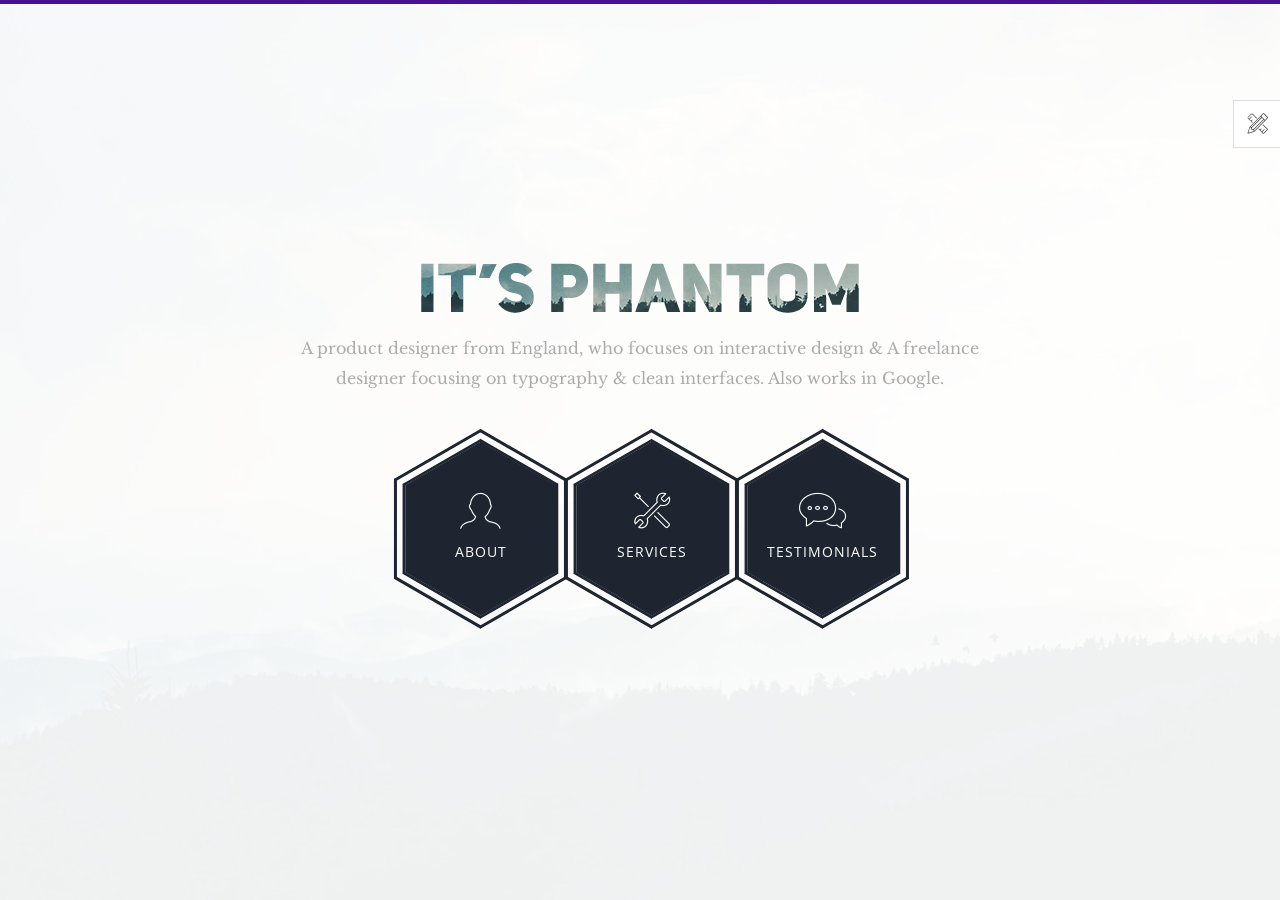
==== index.html @ ce05a282 "Moved folders around to get index.html out" ====
<!--
 // WEBSITE: https://themefisher.com
 // TWITTER: https://twitter.com/themefisher
 // FACEBOOK: https://www.facebook.com/themefisher
 // GITHUB: https://github.com/themefisher/
-->

<!-- 
THEME: Phantom - Bootstrap Portfolio Template
VERSION: 1.0.0
AUTHOR: Themefisher

HOMEPAGE: https://themefisher.com/products/phantom-best-bootstrap-portfolio-template/
DEMO: https://demo.themefisher.com/phantom/
GITHUB: https://github.com/themefisher/Phantom-Bootstrap-Portfolio-Template

WEBSITE: https://themefisher.com
TWITTER: https://twitter.com/themefisher
FACEBOOK: https://www.facebook.com/themefisher
-->

<!DOCTYPE html>
<html lang="zxx">
<head>

  <!-- ** Basic Page Needs ** -->
  <meta charset="utf-8">
  <title>Christina Dennis</title>

  <!-- ** Mobile Specific Metas ** -->
  <meta http-equiv="X-UA-Compatible" content="IE=edge">
  <meta name="description" content="Portfolio HTML Template">
  <meta name="viewport" content="width=device-width, initial-scale=1.0, maximum-scale=5.0">
  <meta name="author" content="Themefisher">
  <meta name="generator" content="Themefisher Html5 Portfolio Template v1.0">
  
  <!-- theme meta -->
  <meta name="theme-name" content="phantom" />

  <!-- Essential Stylesheets -->
  <link rel="stylesheet" href="https://fonts.googleapis.com/css?family=Libre+Baskerville:400,400i|Open+Sans:400,600,700,800">
  <link rel="stylesheet" href="plugins/bootstrap/bootstrap.min.css">
  <link rel="stylesheet" href="plugins/animate.css">
  <link rel="stylesheet" href="plugins/slick/slick.css">
  <link rel="stylesheet" href="plugins/slick/slick-theme.css">
  <link rel="stylesheet" href="plugins/themefisher-fonts/css/themefisher-fonts.min.css">  

  <!-- Main Stylesheet -->
  <link rel="stylesheet" href="css/style.css">
  
  <!-- Theme Stylesheet -->
  <link rel="stylesheet" href="#" id="color-changer">
  
  <!--Website Bar Icon-->
  <!-- <link rel="icon" href="images/favicon.png" type="image/x-icon"> -->

</head>
<body><!-- set class="dark" on body tag for DARK-THEME -->

  <!--this is the swipey thing-->
  <!-- <div class="preloader">
    <div class="loading-mask"></div>
    <div class="loading-mask"></div>
    <div class="loading-mask"></div>
    <div class="loading-mask"></div>
    <div class="loading-mask"></div>
  </div> -->

  <div class="preview-wrapper">
    <div class="switcher-head">
      <span>Style Switcher</span>
      <div class="switcher-trigger tf-tools"></div>
    </div>

    <div class="switcher-body">
      <h4>Choose Color:</h4>
      <ul class="color-options list-none">
        <li class="c0" data-color="red" title="Default">Default</li>
        <li class="c1" data-color="blue" title="Red">Red</li>
        <li class="c2" data-color="green" title="Green">Green</li>
        <li class="c3" data-color="yellow" title="Blue">Blue</li>
      </ul>
    </div>
  </div>

<main class="site-wrapper">
  <div class="pt-table">
    <div class="pt-tablecell page-home relative" style="background-image: url('images/banner.jpg');">
      <div class="overlay"></div>

      <div class="container">
        <div class="row">
          <div class="col-xs-12 col-md-offset-1 col-md-10 col-lg-offset-2 col-lg-8">
            <div class="page-title home text-center">
              <img src="images/phantom.png" alt="">
              <p>A product designer from England, who focuses on interactive design &amp; A freelance designer focusing on typography &amp; clean interfaces. Also works in Google.</p>
            </div>

            <div class="hexagon-menu clear">
              <div class="hexagon-item">
                <div class="hex-item">
                  <div></div>
                  <div></div>
                  <div></div>
                </div>
                <div class="hex-item">
                  <div></div>
                  <div></div>
                  <div></div>
                </div>
                <a href="about.html" class="hex-content">
                  <span class="hex-content-inner">
                    <span class="icon">
                      <i class="tf-profile-male"></i>
                    </span>
                    <span class="title">About</span>
                  </span>
                  <svg viewbox="0 0 173.20508075688772 200" height="200" width="174" version="1.1"
                    xmlns="http://www.w3.org/2000/svg">
                    <path d="M86.60254037844386 0L173.20508075688772 50L173.20508075688772 150L86.60254037844386 200L0 150L0 50Z" fill="#1e2530"></path>
                  </svg>
                </a>
              </div>
              <div class="hexagon-item">
                <div class="hex-item">
                  <div></div>
                  <div></div>
                  <div></div>
                </div>
                <div class="hex-item">
                  <div></div>
                  <div></div>
                  <div></div>
                </div>
                <a href="services.html" class="hex-content">
                  <span class="hex-content-inner">
                    <span class="icon">
                      <i class="tf-tools-2"></i>
                    </span>
                    <span class="title">Services</span>
                  </span>
                  <svg viewbox="0 0 173.20508075688772 200" height="200" width="174" version="1.1"
                    xmlns="http://www.w3.org/2000/svg">
                    <path d="M86.60254037844386 0L173.20508075688772 50L173.20508075688772 150L86.60254037844386 200L0 150L0 50Z" fill="#1e2530"></path>
                  </svg>
                </a>
              </div>
              <div class="hexagon-item">
                <div class="hex-item">
                  <div></div>
                  <div></div>
                  <div></div>
                </div>
                <div class="hex-item">
                  <div></div>
                  <div></div>
                  <div></div>
                </div>
                <a href="testimonials.html" class="hex-content">
                  <span class="hex-content-inner">
                    <span class="icon">
                      <i class="tf-chat"></i>
                    </span>
                    <span class="title">Testimonials</span>
                  </span>
                  <svg viewbox="0 0 173.20508075688772 200" height="200" width="174" version="1.1"
                    xmlns="http://www.w3.org/2000/svg">
                    <path d="M86.60254037844386 0L173.20508075688772 50L173.20508075688772 150L86.60254037844386 200L0 150L0 50Z" fill="#1e2530"></path>
                  </svg>
                </a>
              </div>
            </div> <!-- /.hexagon-menu -->

          </div> <!-- /.col-xs-12 -->

        </div> <!-- /.row -->
      </div> <!-- /.container -->

    </div> <!-- /.pt-tablecell -->
  </div> <!-- /.pt-table -->
</main> <!-- /.site-wrapper -->


<!-- 
Essential Scripts
=====================================-->
<script src="plugins/jquery-2.2.4.min.js"></script>
<script src="plugins/bootstrap/bootstrap.min.js"></script>
<script src="plugins/jquery.nicescroll.min.js"></script>
<script src="plugins/isotope/isotope.pkgd.min.js"></script>
<script src="plugins/slick/slick.min.js"></script>

<script src="js/script.js"></script>

</body>
</html>
---- plugins/themefisher-fonts/css/themefisher-fonts.min.css ----
@font-face {
  font-family: 'themefisher-font';
  src:  url('../fonts/themefisher-font.eot?ug5hnh');
  src:  url('../fonts/themefisher-font.eot?ug5hnh#iefix') format('embedded-opentype'),
    url('../fonts/themefisher-font.ttf?ug5hnh') format('truetype'),
    url('../fonts/themefisher-font.woff?ug5hnh') format('woff'),
    url('../fonts/themefisher-font.svg?ug5hnh#themefisher-font') format('svg');
  font-weight: normal;
  font-style: normal;
}

[class^="tf-"], [class*=" tf-"] {
  /* use !important to prevent issues with browser extensions that change fonts */
  font-family: 'themefisher-font' !important;
  speak: none;
  font-style: normal;
  font-weight: normal;
  font-variant: normal;
  text-transform: none;
  line-height: 1;

  /* Better Font Rendering =========== */
  -webkit-font-smoothing: antialiased;
  -moz-osx-font-smoothing: grayscale;
}

.tf-ion-alert-circled:before {
  content: "\f100";
}
.tf-ion-alert:before {
  content: "\f101";
}
.tf-ion-android-add-circle:before {
  content: "\f359";
}
.tf-ion-android-add:before {
  content: "\f2c7";
}
.tf-ion-android-alarm-clock:before {
  content: "\f35a";
}
.tf-ion-android-alert:before {
  content: "\f35b";
}
.tf-ion-android-apps:before {
  content: "\f35c";
}
.tf-ion-android-archive:before {
  content: "\f2c9";
}
.tf-ion-android-arrow-back:before {
  content: "\f2ca";
}
.tf-ion-android-arrow-down:before {
  content: "\f35d";
}
.tf-ion-android-arrow-dropdown-circle:before {
  content: "\f35e";
}
.tf-ion-android-arrow-dropdown:before {
  content: "\f35f";
}
.tf-ion-android-arrow-dropleft-circle:before {
  content: "\f360";
}
.tf-ion-android-arrow-dropleft:before {
  content: "\f361";
}
.tf-ion-android-arrow-dropright-circle:before {
  content: "\f362";
}
.tf-ion-android-arrow-dropright:before {
  content: "\f363";
}
.tf-ion-android-arrow-dropup-circle:before {
  content: "\f364";
}
.tf-ion-android-arrow-dropup:before {
  content: "\f365";
}
.tf-ion-android-arrow-forward:before {
  content: "\f30f";
}
.tf-ion-android-arrow-up:before {
  content: "\f366";
}
.tf-ion-android-attach:before {
  content: "\f367";
}
.tf-ion-android-bar:before {
  content: "\f368";
}
.tf-ion-android-bicycle:before {
  content: "\f369";
}
.tf-ion-android-boat:before {
  content: "\f36a";
}
.tf-ion-android-bookmark:before {
  content: "\f36b";
}
.tf-ion-android-bulb:before {
  content: "\f36c";
}
.tf-ion-android-bus:before {
  content: "\f36d";
}
.tf-ion-android-calendar:before {
  content: "\f2d1";
}
.tf-ion-android-call:before {
  content: "\f2d2";
}
.tf-ion-android-camera:before {
  content: "\f2d3";
}
.tf-ion-android-cancel:before {
  content: "\f36e";
}
.tf-ion-android-car:before {
  content: "\f36f";
}
.tf-ion-android-cart:before {
  content: "\f370";
}
.tf-ion-android-chat:before {
  content: "\f2d4";
}
.tf-ion-android-checkbox-blank:before {
  content: "\f371";
}
.tf-ion-android-checkbox-outline-blank:before {
  content: "\f372";
}
.tf-ion-android-checkbox-outline:before {
  content: "\f373";
}
.tf-ion-android-checkbox:before {
  content: "\f374";
}
.tf-ion-android-checkmark-circle:before {
  content: "\f375";
}
.tf-ion-android-clipboard:before {
  content: "\f376";
}
.tf-ion-android-close:before {
  content: "\f2d7";
}
.tf-ion-android-cloud-circle:before {
  content: "\f377";
}
.tf-ion-android-cloud-done:before {
  content: "\f378";
}
.tf-ion-android-cloud-outline:before {
  content: "\f379";
}
.tf-ion-android-cloud:before {
  content: "\f37a";
}
.tf-ion-android-color-palette:before {
  content: "\f37b";
}
.tf-ion-android-compass:before {
  content: "\f37c";
}
.tf-ion-android-contact:before {
  content: "\f2d8";
}
.tf-ion-android-contacts:before {
  content: "\f2d9";
}
.tf-ion-android-contract:before {
  content: "\f37d";
}
.tf-ion-android-create:before {
  content: "\f37e";
}
.tf-ion-android-delete:before {
  content: "\f37f";
}
.tf-ion-android-desktop:before {
  content: "\f380";
}
.tf-ion-android-document:before {
  content: "\f381";
}
.tf-ion-android-done-all:before {
  content: "\f382";
}
.tf-ion-android-done:before {
  content: "\f383";
}
.tf-ion-android-download:before {
  content: "\f2dd";
}
.tf-ion-android-drafts:before {
  content: "\f384";
}
.tf-ion-android-exit:before {
  content: "\f385";
}
.tf-ion-android-expand:before {
  content: "\f386";
}
.tf-ion-android-favorite-outline:before {
  content: "\f387";
}
.tf-ion-android-favorite:before {
  content: "\f388";
}
.tf-ion-android-film:before {
  content: "\f389";
}
.tf-ion-android-folder-open:before {
  content: "\f38a";
}
.tf-ion-android-folder:before {
  content: "\f2e0";
}
.tf-ion-android-funnel:before {
  content: "\f38b";
}
.tf-ion-android-globe:before {
  content: "\f38c";
}
.tf-ion-android-hand:before {
  content: "\f2e3";
}
.tf-ion-android-hangout:before {
  content: "\f38d";
}
.tf-ion-android-happy:before {
  content: "\f38e";
}
.tf-ion-android-home:before {
  content: "\f38f";
}
.tf-ion-android-image:before {
  content: "\f2e4";
}
.tf-ion-android-laptop:before {
  content: "\f390";
}
.tf-ion-android-list:before {
  content: "\f391";
}
.tf-ion-android-locate:before {
  content: "\f2e9";
}
.tf-ion-android-lock:before {
  content: "\f392";
}
.tf-ion-android-mail:before {
  content: "\f2eb";
}
.tf-ion-android-map:before {
  content: "\f393";
}
.tf-ion-android-menu:before {
  content: "\f394";
}
.tf-ion-android-microphone-off:before {
  content: "\f395";
}
.tf-ion-android-microphone:before {
  content: "\f2ec";
}
.tf-ion-android-more-horizontal:before {
  content: "\f396";
}
.tf-ion-android-more-vertical:before {
  content: "\f397";
}
.tf-ion-android-navigate:before {
  content: "\f398";
}
.tf-ion-android-notifications-none:before {
  content: "\f399";
}
.tf-ion-android-notifications-off:before {
  content: "\f39a";
}
.tf-ion-android-notifications:before {
  content: "\f39b";
}
.tf-ion-android-open:before {
  content: "\f39c";
}
.tf-ion-android-options:before {
  content: "\f39d";
}
.tf-ion-android-people:before {
  content: "\f39e";
}
.tf-ion-android-person-add:before {
  content: "\f39f";
}
.tf-ion-android-person:before {
  content: "\f3a0";
}
.tf-ion-android-phone-landscape:before {
  content: "\f3a1";
}
.tf-ion-android-phone-portrait:before {
  content: "\f3a2";
}
.tf-ion-android-pin:before {
  content: "\f3a3";
}
.tf-ion-android-plane:before {
  content: "\f3a4";
}
.tf-ion-android-playstore:before {
  content: "\f2f0";
}
.tf-ion-android-print:before {
  content: "\f3a5";
}
.tf-ion-android-radio-button-off:before {
  content: "\f3a6";
}
.tf-ion-android-radio-button-on:before {
  content: "\f3a7";
}
.tf-ion-android-refresh:before {
  content: "\f3a8";
}
.tf-ion-android-remove-circle:before {
  content: "\f3a9";
}
.tf-ion-android-remove:before {
  content: "\f2f4";
}
.tf-ion-android-restaurant:before {
  content: "\f3aa";
}
.tf-ion-android-sad:before {
  content: "\f3ab";
}
.tf-ion-android-search:before {
  content: "\f2f5";
}
.tf-ion-android-send:before {
  content: "\f2f6";
}
.tf-ion-android-settings:before {
  content: "\f2f7";
}
.tf-ion-android-share-alt:before {
  content: "\f3ac";
}
.tf-ion-android-share:before {
  content: "\f2f8";
}
.tf-ion-android-star-half:before {
  content: "\f3ad";
}
.tf-ion-android-star-outline:before {
  content: "\f3ae";
}
.tf-ion-android-star:before {
  content: "\f2fc";
}
.tf-ion-android-stopwatch:before {
  content: "\f2fd";
}
.tf-ion-android-subway:before {
  content: "\f3af";
}
.tf-ion-android-sunny:before {
  content: "\f3b0";
}
.tf-ion-android-sync:before {
  content: "\f3b1";
}
.tf-ion-android-textsms:before {
  content: "\f3b2";
}
.tf-ion-android-time:before {
  content: "\f3b3";
}
.tf-ion-android-train:before {
  content: "\f3b4";
}
.tf-ion-android-unlock:before {
  content: "\f3b5";
}
.tf-ion-android-upload:before {
  content: "\f3b6";
}
.tf-ion-android-volume-down:before {
  content: "\f3b7";
}
.tf-ion-android-volume-mute:before {
  content: "\f3b8";
}
.tf-ion-android-volume-off:before {
  content: "\f3b9";
}
.tf-ion-android-volume-up:before {
  content: "\f3ba";
}
.tf-ion-android-walk:before {
  content: "\f3bb";
}
.tf-ion-android-warning:before {
  content: "\f3bc";
}
.tf-ion-android-watch:before {
  content: "\f3bd";
}
.tf-ion-android-wifi:before {
  content: "\f305";
}
.tf-ion-aperture:before {
  content: "\f313";
}
.tf-ion-archive:before {
  content: "\f102";
}
.tf-ion-arrow-down-a:before {
  content: "\f103";
}
.tf-ion-arrow-down-b:before {
  content: "\f104";
}
.tf-ion-arrow-down-c:before {
  content: "\f105";
}
.tf-ion-arrow-expand:before {
  content: "\f25e";
}
.tf-ion-arrow-graph-down-left:before {
  content: "\f25f";
}
.tf-ion-arrow-graph-down-right:before {
  content: "\f260";
}
.tf-ion-arrow-graph-up-left:before {
  content: "\f261";
}
.tf-ion-arrow-graph-up-right:before {
  content: "\f262";
}
.tf-ion-arrow-left-a:before {
  content: "\f106";
}
.tf-ion-arrow-left-b:before {
  content: "\f107";
}
.tf-ion-arrow-left-c:before {
  content: "\f108";
}
.tf-ion-arrow-move:before {
  content: "\f263";
}
.tf-ion-arrow-resize:before {
  content: "\f264";
}
.tf-ion-arrow-return-left:before {
  content: "\f265";
}
.tf-ion-arrow-return-right:before {
  content: "\f266";
}
.tf-ion-arrow-right-a:before {
  content: "\f109";
}
.tf-ion-arrow-right-b:before {
  content: "\f10a";
}
.tf-ion-arrow-right-c:before {
  content: "\f10b";
}
.tf-ion-arrow-shrink:before {
  content: "\f267";
}
.tf-ion-arrow-swap:before {
  content: "\f268";
}
.tf-ion-arrow-up-a:before {
  content: "\f10c";
}
.tf-ion-arrow-up-b:before {
  content: "\f10d";
}
.tf-ion-arrow-up-c:before {
  content: "\f10e";
}
.tf-ion-asterisk:before {
  content: "\f314";
}
.tf-ion-at:before {
  content: "\f10f";
}
.tf-ion-backspace-outline:before {
  content: "\f3be";
}
.tf-ion-backspace:before {
  content: "\f3bf";
}
.tf-ion-bag:before {
  content: "\f110";
}
.tf-ion-battery-charging:before {
  content: "\f111";
}
.tf-ion-battery-empty:before {
  content: "\f112";
}
.tf-ion-battery-full:before {
  content: "\f113";
}
.tf-ion-battery-half:before {
  content: "\f114";
}
.tf-ion-battery-low:before {
  content: "\f115";
}
.tf-ion-beaker:before {
  content: "\f269";
}
.tf-ion-beer:before {
  content: "\f26a";
}
.tf-ion-bluetooth:before {
  content: "\f116";
}
.tf-ion-bonfire:before {
  content: "\f315";
}
.tf-ion-bookmark:before {
  content: "\f26b";
}
.tf-ion-bowtie:before {
  content: "\f3c0";
}
.tf-ion-briefcase:before {
  content: "\f26c";
}
.tf-ion-bug:before {
  content: "\f2be";
}
.tf-ion-calculator:before {
  content: "\f26d";
}
.tf-ion-calendar:before {
  content: "\f117";
}
.tf-ion-camera:before {
  content: "\f118";
}
.tf-ion-card:before {
  content: "\f119";
}
.tf-ion-cash:before {
  content: "\f316";
}
.tf-ion-chatbox-working:before {
  content: "\f11a";
}
.tf-ion-chatbox:before {
  content: "\f11b";
}
.tf-ion-chatboxes:before {
  content: "\f11c";
}
.tf-ion-chatbubble-working:before {
  content: "\f11d";
}
.tf-ion-chatbubble:before {
  content: "\f11e";
}
.tf-ion-chatbubbles:before {
  content: "\f11f";
}
.tf-ion-checkmark-circled:before {
  content: "\f120";
}
.tf-ion-checkmark-round:before {
  content: "\f121";
}
.tf-ion-checkmark:before {
  content: "\f122";
}
.tf-ion-chevron-down:before {
  content: "\f123";
}
.tf-ion-chevron-left:before {
  content: "\f124";
}
.tf-ion-chevron-right:before {
  content: "\f125";
}
.tf-ion-chevron-up:before {
  content: "\f126";
}
.tf-ion-clipboard:before {
  content: "\f127";
}
.tf-ion-clock:before {
  content: "\f26e";
}
.tf-ion-close-circled:before {
  content: "\f128";
}
.tf-ion-close-round:before {
  content: "\f129";
}
.tf-ion-close:before {
  content: "\f12a";
}
.tf-ion-closed-captioning:before {
  content: "\f317";
}
.tf-ion-cloud:before {
  content: "\f12b";
}
.tf-ion-code-download:before {
  content: "\f26f";
}
.tf-ion-code-working:before {
  content: "\f270";
}
.tf-ion-code:before {
  content: "\f271";
}
.tf-ion-coffee:before {
  content: "\f272";
}
.tf-ion-compass:before {
  content: "\f273";
}
.tf-ion-compose:before {
  content: "\f12c";
}
.tf-ion-connection-bars:before {
  content: "\f274";
}
.tf-ion-contrast:before {
  content: "\f275";
}
.tf-ion-crop:before {
  content: "\f3c1";
}
.tf-ion-cube:before {
  content: "\f318";
}
.tf-ion-disc:before {
  content: "\f12d";
}
.tf-ion-document-text:before {
  content: "\f12e";
}
.tf-ion-document:before {
  content: "\f12f";
}
.tf-ion-drag:before {
  content: "\f130";
}
.tf-ion-earth:before {
  content: "\f276";
}
.tf-ion-easel:before {
  content: "\f3c2";
}
.tf-ion-edit:before {
  content: "\f2bf";
}
.tf-ion-egg:before {
  content: "\f277";
}
.tf-ion-eject:before {
  content: "\f131";
}
.tf-ion-email-unread:before {
  content: "\f3c3";
}
.tf-ion-email:before {
  content: "\f132";
}
.tf-ion-erlenmeyer-flask-bubbles:before {
  content: "\f3c4";
}
.tf-ion-erlenmeyer-flask:before {
  content: "\f3c5";
}
.tf-ion-eye-disabled:before {
  content: "\f306";
}
.tf-ion-eye:before {
  content: "\f133";
}
.tf-ion-female:before {
  content: "\f278";
}
.tf-ion-filing:before {
  content: "\f134";
}
.tf-ion-film-marker:before {
  content: "\f135";
}
.tf-ion-fireball:before {
  content: "\f319";
}
.tf-ion-flag:before {
  content: "\f279";
}
.tf-ion-flame:before {
  content: "\f31a";
}
.tf-ion-flash-off:before {
  content: "\f136";
}
.tf-ion-flash:before {
  content: "\f137";
}
.tf-ion-folder:before {
  content: "\f139";
}
.tf-ion-fork-repo:before {
  content: "\f2c0";
}
.tf-ion-fork:before {
  content: "\f27a";
}
.tf-ion-forward:before {
  content: "\f13a";
}
.tf-ion-funnel:before {
  content: "\f31b";
}
.tf-ion-gear-a:before {
  content: "\f13d";
}
.tf-ion-gear-b:before {
  content: "\f13e";
}
.tf-ion-grid:before {
  content: "\f13f";
}
.tf-ion-hammer:before {
  content: "\f27b";
}
.tf-ion-happy-outline:before {
  content: "\f3c6";
}
.tf-ion-happy:before {
  content: "\f31c";
}
.tf-ion-headphone:before {
  content: "\f140";
}
.tf-ion-heart-broken:before {
  content: "\f31d";
}
.tf-ion-heart:before {
  content: "\f141";
}
.tf-ion-help-buoy:before {
  content: "\f27c";
}
.tf-ion-help-circled:before {
  content: "\f142";
}
.tf-ion-help:before {
  content: "\f143";
}
.tf-ion-home:before {
  content: "\f144";
}
.tf-ion-icecream:before {
  content: "\f27d";
}
.tf-ion-image:before {
  content: "\f147";
}
.tf-ion-images:before {
  content: "\f148";
}
.tf-ion-information-circled:before {
  content: "\f149";
}
.tf-ion-information:before {
  content: "\f14a";
}
.tf-ion-ionic:before {
  content: "\f14b";
}
.tf-ion-ios-alarm-outline:before {
  content: "\f3c7";
}
.tf-ion-ios-alarm:before {
  content: "\f3c8";
}
.tf-ion-ios-albums-outline:before {
  content: "\f3c9";
}
.tf-ion-ios-albums:before {
  content: "\f3ca";
}
.tf-ion-ios-americanfootball-outline:before {
  content: "\f3cb";
}
.tf-ion-ios-americanfootball:before {
  content: "\f3cc";
}
.tf-ion-ios-analytics-outline:before {
  content: "\f3cd";
}
.tf-ion-ios-analytics:before {
  content: "\f3ce";
}
.tf-ion-ios-arrow-back:before {
  content: "\f3cf";
}
.tf-ion-ios-arrow-down:before {
  content: "\f3d0";
}
.tf-ion-ios-arrow-forward:before {
  content: "\f3d1";
}
.tf-ion-ios-arrow-left:before {
  content: "\f3d2";
}
.tf-ion-ios-arrow-right:before {
  content: "\f3d3";
}
.tf-ion-ios-arrow-thin-down:before {
  content: "\f3d4";
}
.tf-ion-ios-arrow-thin-left:before {
  content: "\f3d5";
}
.tf-ion-ios-arrow-thin-right:before {
  content: "\f3d6";
}
.tf-ion-ios-arrow-thin-up:before {
  content: "\f3d7";
}
.tf-ion-ios-arrow-up:before {
  content: "\f3d8";
}
.tf-ion-ios-at-outline:before {
  content: "\f3d9";
}
.tf-ion-ios-at:before {
  content: "\f3da";
}
.tf-ion-ios-barcode-outline:before {
  content: "\f3db";
}
.tf-ion-ios-barcode:before {
  content: "\f3dc";
}
.tf-ion-ios-baseball-outline:before {
  content: "\f3dd";
}
.tf-ion-ios-baseball:before {
  content: "\f3de";
}
.tf-ion-ios-basketball-outline:before {
  content: "\f3df";
}
.tf-ion-ios-basketball:before {
  content: "\f3e0";
}
.tf-ion-ios-bell-outline:before {
  content: "\f3e1";
}
.tf-ion-ios-bell:before {
  content: "\f3e2";
}
.tf-ion-ios-body-outline:before {
  content: "\f3e3";
}
.tf-ion-ios-body:before {
  content: "\f3e4";
}
.tf-ion-ios-bolt-outline:before {
  content: "\f3e5";
}
.tf-ion-ios-bolt:before {
  content: "\f3e6";
}
.tf-ion-ios-book-outline:before {
  content: "\f3e7";
}
.tf-ion-ios-book:before {
  content: "\f3e8";
}
.tf-ion-ios-bookmarks-outline:before {
  content: "\f3e9";
}
.tf-ion-ios-bookmarks:before {
  content: "\f3ea";
}
.tf-ion-ios-box-outline:before {
  content: "\f3eb";
}
.tf-ion-ios-box:before {
  content: "\f3ec";
}
.tf-ion-ios-briefcase-outline:before {
  content: "\f3ed";
}
.tf-ion-ios-briefcase:before {
  content: "\f3ee";
}
.tf-ion-ios-browsers-outline:before {
  content: "\f3ef";
}
.tf-ion-ios-browsers:before {
  content: "\f3f0";
}
.tf-ion-ios-calculator-outline:before {
  content: "\f3f1";
}
.tf-ion-ios-calculator:before {
  content: "\f3f2";
}
.tf-ion-ios-calendar-outline:before {
  content: "\f3f3";
}
.tf-ion-ios-calendar:before {
  content: "\f3f4";
}
.tf-ion-ios-camera-outline:before {
  content: "\f3f5";
}
.tf-ion-ios-camera:before {
  content: "\f3f6";
}
.tf-ion-ios-cart-outline:before {
  content: "\f3f7";
}
.tf-ion-ios-cart:before {
  content: "\f3f8";
}
.tf-ion-ios-chatboxes-outline:before {
  content: "\f3f9";
}
.tf-ion-ios-chatboxes:before {
  content: "\f3fa";
}
.tf-ion-ios-chatbubble-outline:before {
  content: "\f3fb";
}
.tf-ion-ios-chatbubble:before {
  content: "\f3fc";
}
.tf-ion-ios-checkmark-empty:before {
  content: "\f3fd";
}
.tf-ion-ios-checkmark-outline:before {
  content: "\f3fe";
}
.tf-ion-ios-checkmark:before {
  content: "\f3ff";
}
.tf-ion-ios-circle-filled:before {
  content: "\f400";
}
.tf-ion-ios-circle-outline:before {
  content: "\f401";
}
.tf-ion-ios-clock-outline:before {
  content: "\f402";
}
.tf-ion-ios-clock:before {
  content: "\f403";
}
.tf-ion-ios-close-empty:before {
  content: "\f404";
}
.tf-ion-ios-close-outline:before {
  content: "\f405";
}
.tf-ion-ios-close:before {
  content: "\f406";
}
.tf-ion-ios-cloud-download-outline:before {
  content: "\f407";
}
.tf-ion-ios-cloud-download:before {
  content: "\f408";
}
.tf-ion-ios-cloud-outline:before {
  content: "\f409";
}
.tf-ion-ios-cloud-upload-outline:before {
  content: "\f40a";
}
.tf-ion-ios-cloud-upload:before {
  content: "\f40b";
}
.tf-ion-ios-cloud:before {
  content: "\f40c";
}
.tf-ion-ios-cloudy-night-outline:before {
  content: "\f40d";
}
.tf-ion-ios-cloudy-night:before {
  content: "\f40e";
}
.tf-ion-ios-cloudy-outline:before {
  content: "\f40f";
}
.tf-ion-ios-cloudy:before {
  content: "\f410";
}
.tf-ion-ios-cog-outline:before {
  content: "\f411";
}
.tf-ion-ios-cog:before {
  content: "\f412";
}
.tf-ion-ios-color-filter-outline:before {
  content: "\f413";
}
.tf-ion-ios-color-filter:before {
  content: "\f414";
}
.tf-ion-ios-color-wand-outline:before {
  content: "\f415";
}
.tf-ion-ios-color-wand:before {
  content: "\f416";
}
.tf-ion-ios-compose-outline:before {
  content: "\f417";
}
.tf-ion-ios-compose:before {
  content: "\f418";
}
.tf-ion-ios-contact-outline:before {
  content: "\f419";
}
.tf-ion-ios-contact:before {
  content: "\f41a";
}
.tf-ion-ios-copy-outline:before {
  content: "\f41b";
}
.tf-ion-ios-copy:before {
  content: "\f41c";
}
.tf-ion-ios-crop-strong:before {
  content: "\f41d";
}
.tf-ion-ios-crop:before {
  content: "\f41e";
}
.tf-ion-ios-download-outline:before {
  content: "\f41f";
}
.tf-ion-ios-download:before {
  content: "\f420";
}
.tf-ion-ios-drag:before {
  content: "\f421";
}
.tf-ion-ios-email-outline:before {
  content: "\f422";
}
.tf-ion-ios-email:before {
  content: "\f423";
}
.tf-ion-ios-eye-outline:before {
  content: "\f424";
}
.tf-ion-ios-eye:before {
  content: "\f425";
}
.tf-ion-ios-fastforward-outline:before {
  content: "\f426";
}
.tf-ion-ios-fastforward:before {
  content: "\f427";
}
.tf-ion-ios-filing-outline:before {
  content: "\f428";
}
.tf-ion-ios-filing:before {
  content: "\f429";
}
.tf-ion-ios-film-outline:before {
  content: "\f42a";
}
.tf-ion-ios-film:before {
  content: "\f42b";
}
.tf-ion-ios-flag-outline:before {
  content: "\f42c";
}
.tf-ion-ios-flag:before {
  content: "\f42d";
}
.tf-ion-ios-flame-outline:before {
  content: "\f42e";
}
.tf-ion-ios-flame:before {
  content: "\f42f";
}
.tf-ion-ios-flask-outline:before {
  content: "\f430";
}
.tf-ion-ios-flask:before {
  content: "\f431";
}
.tf-ion-ios-flower-outline:before {
  content: "\f432";
}
.tf-ion-ios-flower:before {
  content: "\f433";
}
.tf-ion-ios-folder-outline:before {
  content: "\f434";
}
.tf-ion-ios-folder:before {
  content: "\f435";
}
.tf-ion-ios-football-outline:before {
  content: "\f436";
}
.tf-ion-ios-football:before {
  content: "\f437";
}
.tf-ion-ios-game-controller-a-outline:before {
  content: "\f438";
}
.tf-ion-ios-game-controller-a:before {
  content: "\f439";
}
.tf-ion-ios-game-controller-b-outline:before {
  content: "\f43a";
}
.tf-ion-ios-game-controller-b:before {
  content: "\f43b";
}
.tf-ion-ios-gear-outline:before {
  content: "\f43c";
}
.tf-ion-ios-gear:before {
  content: "\f43d";
}
.tf-ion-ios-glasses-outline:before {
  content: "\f43e";
}
.tf-ion-ios-glasses:before {
  content: "\f43f";
}
.tf-ion-ios-grid-view-outline:before {
  content: "\f440";
}
.tf-ion-ios-grid-view:before {
  content: "\f441";
}
.tf-ion-ios-heart-outline:before {
  content: "\f442";
}
.tf-ion-ios-heart:before {
  content: "\f443";
}
.tf-ion-ios-help-empty:before {
  content: "\f444";
}
.tf-ion-ios-help-outline:before {
  content: "\f445";
}
.tf-ion-ios-help:before {
  content: "\f446";
}
.tf-ion-ios-home-outline:before {
  content: "\f447";
}
.tf-ion-ios-home:before {
  content: "\f448";
}
.tf-ion-ios-infinite-outline:before {
  content: "\f449";
}
.tf-ion-ios-infinite:before {
  content: "\f44a";
}
.tf-ion-ios-information-empty:before {
  content: "\f44b";
}
.tf-ion-ios-information-outline:before {
  content: "\f44c";
}
.tf-ion-ios-information:before {
  content: "\f44d";
}
.tf-ion-ios-ionic-outline:before {
  content: "\f44e";
}
.tf-ion-ios-keypad-outline:before {
  content: "\f44f";
}
.tf-ion-ios-keypad:before {
  content: "\f450";
}
.tf-ion-ios-lightbulb-outline:before {
  content: "\f451";
}
.tf-ion-ios-lightbulb:before {
  content: "\f452";
}
.tf-ion-ios-list-outline:before {
  content: "\f453";
}
.tf-ion-ios-list:before {
  content: "\f454";
}
.tf-ion-ios-location-outline:before {
  content: "\f455";
}
.tf-ion-ios-location:before {
  content: "\f456";
}
.tf-ion-ios-locked-outline:before {
  content: "\f457";
}
.tf-ion-ios-locked:before {
  content: "\f458";
}
.tf-ion-ios-loop-strong:before {
  content: "\f459";
}
.tf-ion-ios-loop:before {
  content: "\f45a";
}
.tf-ion-ios-medical-outline:before {
  content: "\f45b";
}
.tf-ion-ios-medical:before {
  content: "\f45c";
}
.tf-ion-ios-medkit-outline:before {
  content: "\f45d";
}
.tf-ion-ios-medkit:before {
  content: "\f45e";
}
.tf-ion-ios-mic-off:before {
  content: "\f45f";
}
.tf-ion-ios-mic-outline:before {
  content: "\f460";
}
.tf-ion-ios-mic:before {
  content: "\f461";
}
.tf-ion-ios-minus-empty:before {
  content: "\f462";
}
.tf-ion-ios-minus-outline:before {
  content: "\f463";
}
.tf-ion-ios-minus:before {
  content: "\f464";
}
.tf-ion-ios-monitor-outline:before {
  content: "\f465";
}
.tf-ion-ios-monitor:before {
  content: "\f466";
}
.tf-ion-ios-moon-outline:before {
  content: "\f467";
}
.tf-ion-ios-moon:before {
  content: "\f468";
}
.tf-ion-ios-more-outline:before {
  content: "\f469";
}
.tf-ion-ios-more:before {
  content: "\f46a";
}
.tf-ion-ios-musical-note:before {
  content: "\f46b";
}
.tf-ion-ios-musical-notes:before {
  content: "\f46c";
}
.tf-ion-ios-navigate-outline:before {
  content: "\f46d";
}
.tf-ion-ios-navigate:before {
  content: "\f46e";
}
.tf-ion-ios-nutrition-outline:before {
  content: "\f46f";
}
.tf-ion-ios-nutrition:before {
  content: "\f470";
}
.tf-ion-ios-paper-outline:before {
  content: "\f471";
}
.tf-ion-ios-paper:before {
  content: "\f472";
}
.tf-ion-ios-paperplane-outline:before {
  content: "\f473";
}
.tf-ion-ios-paperplane:before {
  content: "\f474";
}
.tf-ion-ios-partlysunny-outline:before {
  content: "\f475";
}
.tf-ion-ios-partlysunny:before {
  content: "\f476";
}
.tf-ion-ios-pause-outline:before {
  content: "\f477";
}
.tf-ion-ios-pause:before {
  content: "\f478";
}
.tf-ion-ios-paw-outline:before {
  content: "\f479";
}
.tf-ion-ios-paw:before {
  content: "\f47a";
}
.tf-ion-ios-people-outline:before {
  content: "\f47b";
}
.tf-ion-ios-people:before {
  content: "\f47c";
}
.tf-ion-ios-person-outline:before {
  content: "\f47d";
}
.tf-ion-ios-person:before {
  content: "\f47e";
}
.tf-ion-ios-personadd-outline:before {
  content: "\f47f";
}
.tf-ion-ios-personadd:before {
  content: "\f480";
}
.tf-ion-ios-photos-outline:before {
  content: "\f481";
}
.tf-ion-ios-photos:before {
  content: "\f482";
}
.tf-ion-ios-pie-outline:before {
  content: "\f483";
}
.tf-ion-ios-pie:before {
  content: "\f484";
}
.tf-ion-ios-pint-outline:before {
  content: "\f485";
}
.tf-ion-ios-pint:before {
  content: "\f486";
}
.tf-ion-ios-play-outline:before {
  content: "\f487";
}
.tf-ion-ios-play:before {
  content: "\f488";
}
.tf-ion-ios-plus-empty:before {
  content: "\f489";
}
.tf-ion-ios-plus-outline:before {
  content: "\f48a";
}
.tf-ion-ios-plus:before {
  content: "\f48b";
}
.tf-ion-ios-pricetag-outline:before {
  content: "\f48c";
}
.tf-ion-ios-pricetag:before {
  content: "\f48d";
}
.tf-ion-ios-pricetags-outline:before {
  content: "\f48e";
}
.tf-ion-ios-pricetags:before {
  content: "\f48f";
}
.tf-ion-ios-printer-outline:before {
  content: "\f490";
}
.tf-ion-ios-printer:before {
  content: "\f491";
}
.tf-ion-ios-pulse-strong:before {
  content: "\f492";
}
.tf-ion-ios-pulse:before {
  content: "\f493";
}
.tf-ion-ios-rainy-outline:before {
  content: "\f494";
}
.tf-ion-ios-rainy:before {
  content: "\f495";
}
.tf-ion-ios-recording-outline:before {
  content: "\f496";
}
.tf-ion-ios-recording:before {
  content: "\f497";
}
.tf-ion-ios-redo-outline:before {
  content: "\f498";
}
.tf-ion-ios-redo:before {
  content: "\f499";
}
.tf-ion-ios-refresh-empty:before {
  content: "\f49a";
}
.tf-ion-ios-refresh-outline:before {
  content: "\f49b";
}
.tf-ion-ios-refresh:before {
  content: "\f49c";
}
.tf-ion-ios-reload:before {
  content: "\f49d";
}
.tf-ion-ios-reverse-camera-outline:before {
  content: "\f49e";
}
.tf-ion-ios-reverse-camera:before {
  content: "\f49f";
}
.tf-ion-ios-rewind-outline:before {
  content: "\f4a0";
}
.tf-ion-ios-rewind:before {
  content: "\f4a1";
}
.tf-ion-ios-rose-outline:before {
  content: "\f4a2";
}
.tf-ion-ios-rose:before {
  content: "\f4a3";
}
.tf-ion-ios-search-strong:before {
  content: "\f4a4";
}
.tf-ion-ios-search:before {
  content: "\f4a5";
}
.tf-ion-ios-settings-strong:before {
  content: "\f4a6";
}
.tf-ion-ios-settings:before {
  content: "\f4a7";
}
.tf-ion-ios-shuffle-strong:before {
  content: "\f4a8";
}
.tf-ion-ios-shuffle:before {
  content: "\f4a9";
}
.tf-ion-ios-skipbackward-outline:before {
  content: "\f4aa";
}
.tf-ion-ios-skipbackward:before {
  content: "\f4ab";
}
.tf-ion-ios-skipforward-outline:before {
  content: "\f4ac";
}
.tf-ion-ios-skipforward:before {
  content: "\f4ad";
}
.tf-ion-ios-snowy:before {
  content: "\f4ae";
}
.tf-ion-ios-speedometer-outline:before {
  content: "\f4af";
}
.tf-ion-ios-speedometer:before {
  content: "\f4b0";
}
.tf-ion-ios-star-half:before {
  content: "\f4b1";
}
.tf-ion-ios-star-outline:before {
  content: "\f4b2";
}
.tf-ion-ios-star:before {
  content: "\f4b3";
}
.tf-ion-ios-stopwatch-outline:before {
  content: "\f4b4";
}
.tf-ion-ios-stopwatch:before {
  content: "\f4b5";
}
.tf-ion-ios-sunny-outline:before {
  content: "\f4b6";
}
.tf-ion-ios-sunny:before {
  content: "\f4b7";
}
.tf-ion-ios-telephone-outline:before {
  content: "\f4b8";
}
.tf-ion-ios-telephone:before {
  content: "\f4b9";
}
.tf-ion-ios-tennisball-outline:before {
  content: "\f4ba";
}
.tf-ion-ios-tennisball:before {
  content: "\f4bb";
}
.tf-ion-ios-thunderstorm-outline:before {
  content: "\f4bc";
}
.tf-ion-ios-thunderstorm:before {
  content: "\f4bd";
}
.tf-ion-ios-time-outline:before {
  content: "\f4be";
}
.tf-ion-ios-time:before {
  content: "\f4bf";
}
.tf-ion-ios-timer-outline:before {
  content: "\f4c0";
}
.tf-ion-ios-timer:before {
  content: "\f4c1";
}
.tf-ion-ios-toggle-outline:before {
  content: "\f4c2";
}
.tf-ion-ios-toggle:before {
  content: "\f4c3";
}
.tf-ion-ios-trash-outline:before {
  content: "\f4c4";
}
.tf-ion-ios-trash:before {
  content: "\f4c5";
}
.tf-ion-ios-undo-outline:before {
  content: "\f4c6";
}
.tf-ion-ios-undo:before {
  content: "\f4c7";
}
.tf-ion-ios-unlocked-outline:before {
  content: "\f4c8";
}
.tf-ion-ios-unlocked:before {
  content: "\f4c9";
}
.tf-ion-ios-upload-outline:before {
  content: "\f4ca";
}
.tf-ion-ios-upload:before {
  content: "\f4cb";
}
.tf-ion-ios-videocam-outline:before {
  content: "\f4cc";
}
.tf-ion-ios-videocam:before {
  content: "\f4cd";
}
.tf-ion-ios-volume-high:before {
  content: "\f4ce";
}
.tf-ion-ios-volume-low:before {
  content: "\f4cf";
}
.tf-ion-ios-wineglass-outline:before {
  content: "\f4d0";
}
.tf-ion-ios-wineglass:before {
  content: "\f4d1";
}
.tf-ion-ios-world-outline:before {
  content: "\f4d2";
}
.tf-ion-ios-world:before {
  content: "\f4d3";
}
.tf-ion-ipad:before {
  content: "\f1f9";
}
.tf-ion-iphone:before {
  content: "\f1fa";
}
.tf-ion-ipod:before {
  content: "\f1fb";
}
.tf-ion-jet:before {
  content: "\f295";
}
.tf-ion-key:before {
  content: "\f296";
}
.tf-ion-knife:before {
  content: "\f297";
}
.tf-ion-laptop:before {
  content: "\f1fc";
}
.tf-ion-leaf:before {
  content: "\f1fd";
}
.tf-ion-levels:before {
  content: "\f298";
}
.tf-ion-lightbulb:before {
  content: "\f299";
}
.tf-ion-link:before {
  content: "\f1fe";
}
.tf-ion-load-a:before {
  content: "\f29a";
}
.tf-ion-load-b:before {
  content: "\f29b";
}
.tf-ion-load-c:before {
  content: "\f29c";
}
.tf-ion-load-d:before {
  content: "\f29d";
}
.tf-ion-location:before {
  content: "\f1ff";
}
.tf-ion-lock-combination:before {
  content: "\f4d4";
}
.tf-ion-locked:before {
  content: "\f200";
}
.tf-ion-log-in:before {
  content: "\f29e";
}
.tf-ion-log-out:before {
  content: "\f29f";
}
.tf-ion-loop:before {
  content: "\f201";
}
.tf-ion-magnet:before {
  content: "\f2a0";
}
.tf-ion-male:before {
  content: "\f2a1";
}
.tf-ion-man:before {
  content: "\f202";
}
.tf-ion-map:before {
  content: "\f203";
}
.tf-ion-medkit:before {
  content: "\f2a2";
}
.tf-ion-merge:before {
  content: "\f33f";
}
.tf-ion-mic-a:before {
  content: "\f204";
}
.tf-ion-mic-b:before {
  content: "\f205";
}
.tf-ion-mic-c:before {
  content: "\f206";
}
.tf-ion-minus-circled:before {
  content: "\f207";
}
.tf-ion-minus-round:before {
  content: "\f208";
}
.tf-ion-minus:before {
  content: "\f209";
}
.tf-ion-model-s:before {
  content: "\f2c1";
}
.tf-ion-monitor:before {
  content: "\f20a";
}
.tf-ion-more:before {
  content: "\f20b";
}
.tf-ion-mouse:before {
  content: "\f340";
}
.tf-ion-music-note:before {
  content: "\f20c";
}
.tf-ion-navicon-round:before {
  content: "\f20d";
}
.tf-ion-navicon:before {
  content: "\f20e";
}
.tf-ion-navigate:before {
  content: "\f2a3";
}
.tf-ion-network:before {
  content: "\f341";
}
.tf-ion-no-smoking:before {
  content: "\f2c2";
}
.tf-ion-nuclear:before {
  content: "\f2a4";
}
.tf-ion-outlet:before {
  content: "\f342";
}
.tf-ion-paintbrush:before {
  content: "\f4d5";
}
.tf-ion-paintbucket:before {
  content: "\f4d6";
}
.tf-ion-paper-airplane:before {
  content: "\f2c3";
}
.tf-ion-paperclip:before {
  content: "\f20f";
}
.tf-ion-pause:before {
  content: "\f210";
}
.tf-ion-person-add:before {
  content: "\f211";
}
.tf-ion-person-stalker:before {
  content: "\f212";
}
.tf-ion-person:before {
  content: "\f213";
}
.tf-ion-pie-graph:before {
  content: "\f2a5";
}
.tf-ion-pin:before {
  content: "\f2a6";
}
.tf-ion-pinpoint:before {
  content: "\f2a7";
}
.tf-ion-pizza:before {
  content: "\f2a8";
}
.tf-ion-plane:before {
  content: "\f214";
}
.tf-ion-planet:before {
  content: "\f343";
}
.tf-ion-play:before {
  content: "\f215";
}
.tf-ion-playstation:before {
  content: "\f30a";
}
.tf-ion-plus-circled:before {
  content: "\f216";
}
.tf-ion-plus-round:before {
  content: "\f217";
}
.tf-ion-plus:before {
  content: "\f218";
}
.tf-ion-podium:before {
  content: "\f344";
}
.tf-ion-pound:before {
  content: "\f219";
}
.tf-ion-power:before {
  content: "\f2a9";
}
.tf-ion-pricetag:before {
  content: "\f2aa";
}
.tf-ion-pricetags:before {
  content: "\f2ab";
}
.tf-ion-printer:before {
  content: "\f21a";
}
.tf-ion-pull-request:before {
  content: "\f345";
}
.tf-ion-qr-scanner:before {
  content: "\f346";
}
.tf-ion-quote:before {
  content: "\f347";
}
.tf-ion-radio-waves:before {
  content: "\f2ac";
}
.tf-ion-record:before {
  content: "\f21b";
}
.tf-ion-refresh:before {
  content: "\f21c";
}
.tf-ion-reply-all:before {
  content: "\f21d";
}
.tf-ion-reply:before {
  content: "\f21e";
}
.tf-ion-ribbon-a:before {
  content: "\f348";
}
.tf-ion-ribbon-b:before {
  content: "\f349";
}
.tf-ion-sad-outline:before {
  content: "\f4d7";
}
.tf-ion-sad:before {
  content: "\f34a";
}
.tf-ion-scissors:before {
  content: "\f34b";
}
.tf-ion-search:before {
  content: "\f21f";
}
.tf-ion-settings:before {
  content: "\f2ad";
}
.tf-ion-share:before {
  content: "\f220";
}
.tf-ion-shuffle:before {
  content: "\f221";
}
.tf-ion-skip-backward:before {
  content: "\f222";
}
.tf-ion-skip-forward:before {
  content: "\f223";
}
.tf-ion-social-android-outline:before {
  content: "\f224";
}
.tf-ion-social-android:before {
  content: "\f225";
}
.tf-ion-social-angular-outline:before {
  content: "\f4d8";
}
.tf-ion-social-angular:before {
  content: "\f4d9";
}
.tf-ion-social-apple-outline:before {
  content: "\f226";
}
.tf-ion-social-apple:before {
  content: "\f227";
}
.tf-ion-social-bitcoin-outline:before {
  content: "\f2ae";
}
.tf-ion-social-bitcoin:before {
  content: "\f2af";
}
.tf-ion-social-buffer-outline:before {
  content: "\f228";
}
.tf-ion-social-buffer:before {
  content: "\f229";
}
.tf-ion-social-chrome-outline:before {
  content: "\f4da";
}
.tf-ion-social-chrome:before {
  content: "\f4db";
}
.tf-ion-social-codepen-outline:before {
  content: "\f4dc";
}
.tf-ion-social-codepen:before {
  content: "\f4dd";
}
.tf-ion-social-css3-outline:before {
  content: "\f4de";
}
.tf-ion-social-css3:before {
  content: "\f4df";
}
.tf-ion-social-designernews-outline:before {
  content: "\f22a";
}
.tf-ion-social-designernews:before {
  content: "\f22b";
}
.tf-ion-social-dribbble-outline:before {
  content: "\f22c";
}
.tf-ion-social-dribbble:before {
  content: "\f22d";
}
.tf-ion-social-dropbox-outline:before {
  content: "\f22e";
}
.tf-ion-social-dropbox:before {
  content: "\f22f";
}
.tf-ion-social-euro-outline:before {
  content: "\f4e0";
}
.tf-ion-social-euro:before {
  content: "\f4e1";
}
.tf-ion-social-facebook-outline:before {
  content: "\f230";
}
.tf-ion-social-facebook:before {
  content: "\f231";
}
.tf-ion-social-foursquare-outline:before {
  content: "\f34c";
}
.tf-ion-social-foursquare:before {
  content: "\f34d";
}
.tf-ion-social-freebsd-devil:before {
  content: "\f2c4";
}
.tf-ion-social-github-outline:before {
  content: "\f232";
}
.tf-ion-social-github:before {
  content: "\f233";
}
.tf-ion-social-google-outline:before {
  content: "\f34e";
}
.tf-ion-social-google:before {
  content: "\f34f";
}
.tf-ion-social-googleplus-outline:before {
  content: "\f234";
}
.tf-ion-social-googleplus:before {
  content: "\f235";
}
.tf-ion-social-hackernews-outline:before {
  content: "\f236";
}
.tf-ion-social-hackernews:before {
  content: "\f237";
}
.tf-ion-social-html5-outline:before {
  content: "\f4e2";
}
.tf-ion-social-html5:before {
  content: "\f4e3";
}
.tf-ion-social-instagram-outline:before {
  content: "\f350";
}
.tf-ion-social-instagram:before {
  content: "\f351";
}
.tf-ion-social-javascript-outline:before {
  content: "\f4e4";
}
.tf-ion-social-javascript:before {
  content: "\f4e5";
}
.tf-ion-social-linkedin-outline:before {
  content: "\f238";
}
.tf-ion-social-linkedin:before {
  content: "\f239";
}
.tf-ion-social-markdown:before {
  content: "\f4e6";
}
.tf-ion-social-nodejs:before {
  content: "\f4e7";
}
.tf-ion-social-octocat:before {
  content: "\f4e8";
}
.tf-ion-social-pinterest-outline:before {
  content: "\f2b0";
}
.tf-ion-social-pinterest:before {
  content: "\f2b1";
}
.tf-ion-social-python:before {
  content: "\f4e9";
}
.tf-ion-social-reddit-outline:before {
  content: "\f23a";
}
.tf-ion-social-reddit:before {
  content: "\f23b";
}
.tf-ion-social-rss-outline:before {
  content: "\f23c";
}
.tf-ion-social-rss:before {
  content: "\f23d";
}
.tf-ion-social-sass:before {
  content: "\f4ea";
}
.tf-ion-social-skype-outline:before {
  content: "\f23e";
}
.tf-ion-social-skype:before {
  content: "\f23f";
}
.tf-ion-social-snapchat-outline:before {
  content: "\f4eb";
}
.tf-ion-social-snapchat:before {
  content: "\f4ec";
}
.tf-ion-social-tumblr-outline:before {
  content: "\f240";
}
.tf-ion-social-tumblr:before {
  content: "\f241";
}
.tf-ion-social-tux:before {
  content: "\f2c5";
}
.tf-ion-social-twitch-outline:before {
  content: "\f4ed";
}
.tf-ion-social-twitch:before {
  content: "\f4ee";
}
.tf-ion-social-twitter-outline:before {
  content: "\f242";
}
.tf-ion-social-twitter:before {
  content: "\f243";
}
.tf-ion-social-usd-outline:before {
  content: "\f352";
}
.tf-ion-social-usd:before {
  content: "\f353";
}
.tf-ion-social-vimeo-outline:before {
  content: "\f244";
}
.tf-ion-social-vimeo:before {
  content: "\f245";
}
.tf-ion-social-whatsapp-outline:before {
  content: "\f4ef";
}
.tf-ion-social-whatsapp:before {
  content: "\f4f0";
}
.tf-ion-social-windows-outline:before {
  content: "\f246";
}
.tf-ion-social-windows:before {
  content: "\f247";
}
.tf-ion-social-wordpress-outline:before {
  content: "\f248";
}
.tf-ion-social-wordpress:before {
  content: "\f249";
}
.tf-ion-social-yahoo-outline:before {
  content: "\f24a";
}
.tf-ion-social-yahoo:before {
  content: "\f24b";
}
.tf-ion-social-yen-outline:before {
  content: "\f4f1";
}
.tf-ion-social-yen:before {
  content: "\f4f2";
}
.tf-ion-social-youtube-outline:before {
  content: "\f24c";
}
.tf-ion-social-youtube:before {
  content: "\f24d";
}
.tf-ion-soup-can-outline:before {
  content: "\f4f3";
}
.tf-ion-soup-can:before {
  content: "\f4f4";
}
.tf-ion-speakerphone:before {
  content: "\f2b2";
}
.tf-ion-speedometer:before {
  content: "\f2b3";
}
.tf-ion-spoon:before {
  content: "\f2b4";
}
.tf-ion-star:before {
  content: "\f24e";
}
.tf-ion-stats-bars:before {
  content: "\f2b5";
}
.tf-ion-steam:before {
  content: "\f30b";
}
.tf-ion-stop:before {
  content: "\f24f";
}
.tf-ion-thermometer:before {
  content: "\f2b6";
}
.tf-ion-thumbsdown:before {
  content: "\f250";
}
.tf-ion-thumbsup:before {
  content: "\f251";
}
.tf-ion-toggle-filled:before {
  content: "\f354";
}
.tf-ion-toggle:before {
  content: "\f355";
}
.tf-ion-transgender:before {
  content: "\f4f5";
}
.tf-ion-trash-a:before {
  content: "\f252";
}
.tf-ion-trash-b:before {
  content: "\f253";
}
.tf-ion-trophy:before {
  content: "\f356";
}
.tf-ion-tshirt-outline:before {
  content: "\f4f6";
}
.tf-ion-tshirt:before {
  content: "\f4f7";
}
.tf-ion-umbrella:before {
  content: "\f2b7";
}
.tf-ion-university:before {
  content: "\f357";
}
.tf-ion-unlocked:before {
  content: "\f254";
}
.tf-ion-upload:before {
  content: "\f255";
}
.tf-ion-usb:before {
  content: "\f2b8";
}
.tf-ion-videocamera:before {
  content: "\f256";
}
.tf-ion-volume-high:before {
  content: "\f257";
}
.tf-ion-volume-low:before {
  content: "\f258";
}
.tf-ion-volume-medium:before {
  content: "\f259";
}
.tf-ion-volume-mute:before {
  content: "\f25a";
}
.tf-ion-wand:before {
  content: "\f358";
}
.tf-ion-waterdrop:before {
  content: "\f25b";
}
.tf-ion-wifi:before {
  content: "\f25c";
}
.tf-ion-wineglass:before {
  content: "\f2b9";
}
.tf-ion-woman:before {
  content: "\f25d";
}
.tf-ion-wrench:before {
  content: "\f2ba";
}
.tf-ion-xbox:before {
  content: "\f30c";
}
.tf-mobile:before {
  content: "\e000";
}
.tf-laptop:before {
  content: "\e001";
}
.tf-desktop:before {
  content: "\e002";
}
.tf-phone2:before {
  content: "\e004";
}
.tf-document3:before {
  content: "\e005";
}
.tf-documents5:before {
  content: "\e006";
}
.tf-search3:before {
  content: "\e007";
}
.tf-clipboard4:before {
  content: "\e008";
}
.tf-newspaper:before {
  content: "\e009";
}
.tf-notebook9:before {
  content: "\e00a";
}
.tf-book-open:before {
  content: "\e00b";
}
.tf-browser:before {
  content: "\e00c";
}
.tf-calendar2:before {
  content: "\e00d";
}
.tf-presentation:before {
  content: "\e00e";
}
.tf-picture:before {
  content: "\e00f";
}
.tf-pictures:before {
  content: "\e010";
}
.tf-video:before {
  content: "\e011";
}
.tf-camera2:before {
  content: "\e012";
}
.tf-printer:before {
  content: "\e013";
}
.tf-toolbox:before {
  content: "\e014";
}
.tf-briefcase2:before {
  content: "\e015";
}
.tf-wallet:before {
  content: "\e016";
}
.tf-gift2:before {
  content: "\e017";
}
.tf-bargraph:before {
  content: "\e018";
}
.tf-grid:before {
  content: "\e019";
}
.tf-expand2:before {
  content: "\e01a";
}
.tf-focus:before {
  content: "\e01b";
}
.tf-edit:before {
  content: "\e01c";
}
.tf-ribbon:before {
  content: "\e01e";
}
.tf-adjustments:before {
  content: "\e01d";
}
.tf-hourglass:before {
  content: "\e01f";
}
.tf-lock2:before {
  content: "\e020";
}
.tf-megaphone:before {
  content: "\e021";
}
.tf-shield2:before {
  content: "\e022";
}
.tf-trophy6:before {
  content: "\e023";
}
.tf-flag2:before {
  content: "\e024";
}
.tf-map2:before {
  content: "\e025";
}
.tf-puzzle:before {
  content: "\e026";
}
.tf-basket:before {
  content: "\e027";
}
.tf-envelope2:before {
  content: "\e028";
}
.tf-streetsign:before {
  content: "\e029";
}
.tf-telescope:before {
  content: "\e02a";
}
.tf-gears:before {
  content: "\e02b";
}
.tf-key:before {
  content: "\e02c";
}
.tf-paperclip4:before {
  content: "\e02d";
}
.tf-attachment:before {
  content: "\e02e";
}
.tf-pricetags:before {
  content: "\e02f";
}
.tf-lightbulb:before {
  content: "\e030";
}
.tf-layers:before {
  content: "\e031";
}
.tf-pencil2:before {
  content: "\e032";
}
.tf-tools:before {
  content: "\e033";
}
.tf-tools-2:before {
  content: "\e034";
}
.tf-scissors2:before {
  content: "\e035";
}
.tf-paintbrush:before {
  content: "\e036";
}
.tf-magnifying-glass:before {
  content: "\e037";
}
.tf-circle-compass:before {
  content: "\e038";
}
.tf-linegraph:before {
  content: "\e039";
}
.tf-mic:before {
  content: "\e03a";
}
.tf-strategy:before {
  content: "\e03b";
}
.tf-beaker:before {
  content: "\e03c";
}
.tf-caution:before {
  content: "\e03d";
}
.tf-recycle2:before {
  content: "\e03e";
}
.tf-anchor2:before {
  content: "\e03f";
}
.tf-profile-male:before {
  content: "\e040";
}
.tf-profile-female:before {
  content: "\e041";
}
.tf-bike:before {
  content: "\e042";
}
.tf-wine:before {
  content: "\e043";
}
.tf-hotairballoon:before {
  content: "\e044";
}
.tf-globe:before {
  content: "\e045";
}
.tf-genius:before {
  content: "\e046";
}
.tf-map-pin:before {
  content: "\e047";
}
.tf-dial:before {
  content: "\e048";
}
.tf-chat:before {
  content: "\e049";
}
.tf-heart2:before {
  content: "\e04a";
}
.tf-upload2:before {
  content: "\e04c";
}
.tf-download2:before {
  content: "\e04d";
}
.tf-target3:before {
  content: "\e04e";
}
.tf-hazardous:before {
  content: "\e04f";
}
.tf-piechart:before {
  content: "\e050";
}
.tf-speedometer:before {
  content: "\e051";
}
.tf-global:before {
  content: "\e052";
}
.tf-compass:before {
  content: "\e053";
}
.tf-lifesaver:before {
  content: "\e054";
}
.tf-clock:before {
  content: "\e055";
}
.tf-aperture:before {
  content: "\e056";
}
.tf-quote:before {
  content: "\e057";
}
.tf-scope:before {
  content: "\e058";
}
.tf-alarmclock:before {
  content: "\e059";
}
.tf-refresh:before {
  content: "\e05a";
}
.tf-happy:before {
  content: "\e05b";
}
.tf-facebook:before {
  content: "\e05d";
}
.tf-twitter:before {
  content: "\e05e";
}
.tf-googleplus:before {
  content: "\e05f";
}
.tf-rss:before {
  content: "\e060";
}
.tf-tumblr:before {
  content: "\e061";
}
.tf-linkedin:before {
  content: "\e062";
}
.tf-dribbble:before {
  content: "\e063";
}
---- css/style.css ----
/**
 * WEBSITE: https://themefisher.com
 * TWITTER: https://twitter.com/themefisher
 * FACEBOOK: https://www.facebook.com/themefisher
 * GITHUB: https://github.com/themefisher/
 */

/*------------------------------------------------
	Base Styles
-------------------------------------------------*/
body {
  font-family: "Libre Baskerville", serif;
  font-weight: 400;
  font-size: 16px;
  line-height: 30px;
  color: #ababab;
}

a {
  color: inherit;
  transition: all 0.3s ease 0s;
}
a:hover, a:focus {
  color: #ababab;
  text-decoration: none;
  outline: 0 none;
}

h1,
h2,
h3,
h4,
h5,
h6 {
  color: #1e2530;
  font-family: "Open Sans", sans-serif;
  margin: 0;
  line-height: 1.3;
}

p {
  margin-bottom: 20px;
}
p:last-child {
  margin-bottom: 0;
}

/*
 * Selection color
 */
::-moz-selection {
  background-color: #47118f;
  color: #fff;
}

::selection {
  background-color: #47118f;
  color: #fff;
}

/*
 *  Reset bootstrap's default style
 */
.form-control::-webkit-input-placeholder,
::-webkit-input-placeholder {
  opacity: 1;
  color: inherit;
}

.form-control:-moz-placeholder,
:-moz-placeholder {
  /* Firefox 18- */
  opacity: 1;
  color: inherit;
}

.form-control::-moz-placeholder,
::-moz-placeholder {
  /* Firefox 19+ */
  opacity: 1;
  color: inherit;
}

.form-control:-ms-input-placeholder,
:-ms-input-placeholder {
  opacity: 1;
  color: inherit;
}

button,
input,
select,
textarea,
label {
  font-weight: 400;
}

.btn {
  transition: all 0.3s ease 0s;
}
.btn:hover, .btn:focus, .btn:active:focus {
  outline: 0 none;
}

.btn-primary {
  background-color: #47118f;
  border: 0;
  font-family: "Open Sans", sans-serif;
  font-weight: 700;
  height: 48px;
  line-height: 50px;
  padding: 0 42px;
  text-transform: uppercase;
}
.btn-primary:hover, .btn-primary:focus, .btn-primary:active, .btn-primary:active:focus {
  background-color: #47118f;
}

.btn-border {
  border: 1px solid #d7d8db;
  display: inline-block;
  padding: 7px;
}

/*
 *  CSS Helper Class
 */
.clear:before, .clear:after {
  content: " ";
  display: table;
}
.clear:after {
  clear: both;
}

.pt-table {
  display: table;
  width: 100%;
  height: calc(100vh - 4px);
}

.pt-tablecell {
  display: table-cell;
  vertical-align: middle;
}

.overlay {
  position: absolute;
  left: 0;
  top: 0;
  width: 100%;
  height: 100%;
}

.relative {
  position: relative;
}

.primary,
.link:hover {
  color: #47118f;
}

.no-gutter {
  margin-left: 0;
  margin-right: 0;
}
.no-gutter > [class^=col-] {
  padding-left: 0;
  padding-right: 0;
}

.flex {
  display: -moz-flex;
  display: flex;
}

.flex-middle {
  -moz-align-items: center;
  align-items: center;
}

.space-between {
  -moz-justify-content: space-between;
  justify-content: space-between;
}

.nicescroll-cursors {
  background: #fa6862 !important;
}

.preloader {
  bottom: 0;
  left: 0;
  position: fixed;
  right: 0;
  top: 0;
  z-index: 1000;
  display: -moz-flex;
  display: flex;
}
.preloader.active.hidden {
  display: none;
}

.loading-mask {
  background-color: #47118f;
  height: 100%;
  left: 0;
  position: absolute;
  top: 0;
  width: 20%;
  transition: all 0.6s cubic-bezier(0.61, 0, 0.6, 1) 0s;
}
.loading-mask:nth-child(2) {
  left: 20%;
  transition-delay: 0.1s;
}
.loading-mask:nth-child(3) {
  left: 40%;
  transition-delay: 0.2s;
}
.loading-mask:nth-child(4) {
  left: 60%;
  transition-delay: 0.3s;
}
.loading-mask:nth-child(5) {
  left: 80%;
  transition-delay: 0.4s;
}

.preloader.active.done {
  z-index: 0;
}
.preloader.active .loading-mask {
  width: 0;
}

/*------------------------------------------------
	Start Styling
-------------------------------------------------*/
.site-wrapper {
  border-top: 4px solid #47118f;
}

.page-close {
  font-size: 30px;
  position: absolute;
  right: 30px;
  top: 30px;
  z-index: 100;
}

.page-title {
  margin-bottom: 75px;
}
.page-title img {
  margin-bottom: 20px;
}
.page-title h2 {
  font-size: 68px;
  margin-bottom: 25px;
  position: relative;
  z-index: 0;
  font-weight: 900;
  text-transform: uppercase;
}
.page-title p {
  font-size: 16px;
}
.page-title .title-bg {
  color: rgba(30, 37, 48, 0.07);
  font-size: 158px;
  left: 0;
  letter-spacing: 10px;
  line-height: 0.7;
  position: absolute;
  right: 0;
  top: 50%;
  z-index: -1;
  transform: translateY(-50%);
}

.section-title {
  margin-bottom: 20px;
  overflow: hidden;
}
.section-title h3 {
  display: inline-block;
  position: relative;
}
.section-title h3::before, .section-title h3::after {
  content: "";
  height: 2px;
  position: absolute;
  bottom: 8px;
  left: calc(100% + 14px);
}
.section-title h3::before {
  background-color: #1e2530;
  width: 96px;
  bottom: 14px;
}
.section-title h3::after {
  background-color: #47118f;
  width: 73px;
}
.section-title.light h3 {
  color: #fff;
}
.section-title.light h3::before {
  background-color: #fff;
}

.page-nav {
  bottom: 40px;
  left: 0;
  position: absolute;
  right: 0;
}
.page-nav span {
  font-family: "Open Sans", sans-serif;
  font-size: 14px;
  font-weight: 500;
  line-height: 1.3;
  text-transform: uppercase;
}

/*------------------------------------------------
    Home Page
-------------------------------------------------*/
.page-home {
  background-position: center center;
  background-repeat: no-repeat;
  background-size: cover;
  vertical-align: middle;
}
.page-home .overlay {
  background-color: rgba(255, 255, 255, 0.93);
}

/* End of container */
.hexagon-item {
  cursor: pointer;
  width: 200px;
  height: 173.2050807569px;
  float: left;
  margin-left: -29px;
  z-index: 0;
  position: relative;
  transform: rotate(30deg);
}
.hexagon-item:first-child {
  margin-left: 0;
}
.hexagon-item:hover {
  z-index: 1;
}
.hexagon-item:hover .hex-item:last-child {
  opacity: 1;
  transform: scale(1.3);
}
.hexagon-item:hover .hex-item:first-child {
  opacity: 1;
  transform: scale(1.2);
}
.hexagon-item:hover .hex-item:first-child div:before,
.hexagon-item:hover .hex-item:first-child div:after {
  height: 15px;
}
.hexagon-item:hover .hex-item div::before,
.hexagon-item:hover .hex-item div::after {
  background-color: #47118f;
}
.hexagon-item:hover .hex-content svg {
  transform: scale(0.97);
}

.page-home .hexagon-item:nth-last-child(1),
.page-home .hexagon-item:nth-last-child(2),
.page-home .hexagon-item:nth-last-child(3) {
  transform: rotate(30deg) translate(87px, -80px);
}

.hex-item {
  position: absolute;
  top: 0;
  left: 50px;
  width: 100px;
  height: 173.2050807569px;
}
.hex-item:first-child {
  z-index: 0;
  transform: scale(0.9);
  transition: all 0.3s cubic-bezier(0.165, 0.84, 0.44, 1);
}
.hex-item:last-child {
  transition: all 0.3s cubic-bezier(0.19, 1, 0.22, 1);
  z-index: 1;
}
.hex-item div {
  box-sizing: border-box;
  position: absolute;
  top: 0;
  width: 100px;
  height: 173.2050807569px;
  transform-origin: center center;
}
.hex-item div::before, .hex-item div::after {
  background-color: #1e2530;
  content: "";
  position: absolute;
  width: 100%;
  height: 3px;
  transition: all 0.3s cubic-bezier(0.165, 0.84, 0.44, 1) 0s;
}
.hex-item div:before {
  top: 0;
}
.hex-item div:after {
  bottom: 0;
}
.hex-item div:nth-child(1) {
  transform: rotate(0deg);
}
.hex-item div:nth-child(2) {
  transform: rotate(60deg);
}
.hex-item div:nth-child(3) {
  transform: rotate(120deg);
}

.hex-content {
  color: #fff;
  display: block;
  height: 180px;
  margin: 0 auto;
  position: relative;
  text-align: center;
  transform: rotate(-30deg);
  width: 156px;
}
.hex-content .hex-content-inner {
  left: 50%;
  margin: -3px 0 0 2px;
  position: absolute;
  top: 50%;
  transform: translate(-50%, -50%);
}
.hex-content .icon {
  display: block;
  font-size: 36px;
  line-height: 30px;
  margin-bottom: 11px;
}
.hex-content .title {
  display: block;
  font-family: "Open Sans", sans-serif;
  font-size: 14px;
  letter-spacing: 1px;
  line-height: 24px;
  text-transform: uppercase;
}
.hex-content svg {
  left: -7px;
  position: absolute;
  top: -13px;
  transform: scale(0.87);
  z-index: -1;
  transition: all 0.3s cubic-bezier(0.165, 0.84, 0.44, 1) 0s;
}
.hex-content:hover {
  color: #fff;
}

/*------------------------------------------------
    Welcome Page
-------------------------------------------------*/
.author-image-large {
  position: absolute;
  right: 0;
  top: 0;
}
.author-image-large img {
  height: calc(100vh - 4px);
}

/*------------------------------------------------
    About Page
-------------------------------------------------*/
.about-author {
  margin-bottom: 23px;
  -moz-align-items: center;
  align-items: center;
  display: -moz-flex;
  display: flex;
}
.about-author .author-thumb {
  background-color: #fff;
  border: 5px solid #1e2530;
  margin-right: 30px;
  padding: 5px;
}
.about-author .author-thumb img {
  border: 2px solid #1e2530;
  width: 145px;
}
.about-author .author-desc p {
  color: #1e2530;
  font-family: "Open Sans", sans-serif;
  letter-spacing: 1px;
  margin-bottom: 4px;
  text-transform: uppercase;
}
.about-author .author-desc b {
  font-family: "Open Sans", sans-serif;
}

.progress {
  background-color: #1e2530;
  border-radius: 2px;
  height: auto;
  min-height: 45px;
  -moz-align-items: center;
  align-items: center;
  display: -moz-flex;
  display: flex;
}
.progress > div {
  color: #fff;
  font-family: "Open Sans", sans-serif;
  font-size: 12px;
  letter-spacing: 1px;
}
.progress .skill-name {
  border-right: 2px solid #2e333a;
  min-width: 160px;
  text-align: center;
  text-transform: uppercase;
}
.progress .skill-bar {
  background-color: #07080b;
  border-radius: 15px;
  margin: 0 15px;
  -moz-flex-grow: 1;
  flex-grow: 1;
}
.progress .bar {
  background-color: #47118f;
  border-radius: 10px;
  height: 8px;
  width: 0;
}
.progress .skill-lavel {
  border-left: 2px solid #2e333a;
  min-width: 70px;
  text-align: center;
  -moz-align-items: flex-end;
  align-items: flex-end;
  transition: all 0.3s ease 0s;
}

.filter {
  margin-bottom: 30px;
}
.filter a {
  border-bottom: 2px solid transparent;
}
.filter .active {
  color: #47118f;
  border-bottom-color: #47118f;
}

.works-item {
  font-family: "Open Sans", sans-serif;
  margin-bottom: 30px;
  position: relative;
}
.works-item img {
  width: 100%;
}
.works-item .overlay {
  background-color: rgba(30, 37, 48, 0.96);
  position: absolute;
  left: 0;
  top: 0;
  height: 100%;
  width: 100%;
  transition: all 0.3s ease 0s;
  transform: scale(0);
}
.works-item .overlay::before {
  border: 1px solid #fff;
  bottom: 15px;
  content: "";
  left: 15px;
  position: absolute;
  right: 15px;
  top: 15px;
}
.works-item .works-inner {
  left: 50%;
  position: absolute;
  text-align: center;
  top: 50%;
  white-space: nowrap;
  transition: all 0.3s ease 0s;
  transform: translate3d(0px, 0px, 0px) scale(0);
}
.works-item h4 {
  color: #47118f;
  font-weight: 700;
  text-transform: uppercase;
}
.works-item p {
  color: #fff;
  font-size: 12px;
  font-weight: 400;
}
.works-item:hover .overlay {
  transform: scale(1);
}
.works-item:hover .works-inner {
  transform: translate(-50%, -50%) scale(1);
}

.history-block {
  background-color: #1e2530;
  position: relative;
}
.history-block .section-title {
  background-color: #1e2530;
  border-bottom: 1px solid #293342;
  left: 0;
  margin-bottom: 0;
  padding: 15px 34px 14px;
  position: absolute;
  right: 0;
  top: 0;
  z-index: 1;
}

.nicescroll-rails {
  z-index: 2;
}

.history-scroller {
  padding-top: 82px;
  max-height: 377px;
}

.history-item {
  display: table;
  font-family: "Open Sans", sans-serif;
  padding-left: 32px;
  margin-bottom: 20px;
  width: 100%;
}
.history-item > * {
  display: table-cell;
  vertical-align: middle;
}
.history-item .history-icon {
  padding-right: 25px;
  position: relative;
  width: 66px;
}
.history-item .history-icon i {
  font-size: 18px;
  position: absolute;
  top: 50%;
  left: calc(50% - 12.5px);
  transform: translate(-50%, -50%);
}
.history-item h5 {
  color: #fff;
  font-size: 16px;
  font-weight: 600;
  letter-spacing: 0.96px;
  text-transform: uppercase;
}
.history-item span {
  color: #aaaaaa;
  font-size: 12px;
}

.history-hex {
  display: block;
  position: relative;
  width: 66px;
  height: 38.11px;
  background-color: #293342;
  margin: 19.05px 0;
}
.history-hex::before, .history-hex::after {
  content: "";
  position: absolute;
  width: 0;
  border-left: 33px solid transparent;
  border-right: 33px solid transparent;
}
.history-hex::before {
  bottom: 100%;
  border-bottom: 19.05px solid #293342;
}
.history-hex::after {
  top: 100%;
  width: 0;
  border-top: 19.05px solid #293342;
}

.service-hex {
  float: left;
  position: relative;
  width: 20%;
  z-index: 1;
}
.service-hex svg {
  transform: scale(1.08);
  transition: all 0.4s ease 0s;
}
.service-hex .st0 {
  stroke: #1e2530;
  fill: #fff;
}
.service-hex .st1 {
  fill: #1e2530;
}
.service-hex .content {
  color: #fff;
  left: 50%;
  position: absolute;
  text-align: center;
  top: 50%;
  width: 100%;
  transform: translate(-50%, -50%);
}
.service-hex .icon {
  font-size: 30px;
  margin-bottom: 9px;
}
.service-hex h4 {
  color: #fff;
  font-size: 16px;
  margin-bottom: 20px;
}
.service-hex p {
  font-size: 14px;
  height: 0;
  line-height: 24px;
  overflow: hidden;
  transition: all 0.4s ease 0s;
}
.service-hex:hover {
  z-index: 2;
}
.service-hex:hover svg {
  transform: scale(1.5);
}
.service-hex:hover .st1 {
  fill: #47118f;
}
.service-hex:hover .content {
  width: 135%;
}
.service-hex:hover p {
  height: 72px;
}

.testimonials .item {
  padding-top: 33px;
}
.testimonials .thumb {
  float: left;
  margin-top: -20px;
}
.testimonials .thumb img {
  width: auto;
}
@media only screen and (max-width: 991px) {
  .testimonials .thumb {
    float: none;
    margin-top: 0;
    margin: auto;
  }
}
.testimonials .text {
  border: 1px solid #cecece;
  font-size: 14px;
  font-style: italic;
  line-height: 24px;
  margin-left: 50px;
  padding: 27px 30px 29px 142px;
}
@media only screen and (max-width: 991px) {
  .testimonials .text {
    padding: 29px 30px 29px 30px;
    margin-bottom: 20px;
    text-align: center;
  }
}
.testimonials figcaption {
  font-family: "Open Sans", sans-serif;
  font-size: 16px;
  font-weight: 700;
  padding-top: 15px;
  text-align: center;
}
.testimonials h4 {
  font-family: "Open Sans", sans-serif;
  font-weight: 700;
}
.testimonials span {
  font-size: 12px;
}
.testimonials .slick-slide {
  margin: 0 15px;
}
.testimonials .slick-slide:focus {
  outline: 0;
}
.testimonials .slick-slide:nth-child(2n) .thumb {
  float: right;
}
@media only screen and (max-width: 991px) {
  .testimonials .slick-slide:nth-child(2n) .thumb {
    float: none;
  }
}
.testimonials .slick-slide:nth-child(2n) .text {
  margin-left: 0;
  margin-right: 50px;
  padding: 27px 142px 29px 30px;
}
@media only screen and (max-width: 991px) {
  .testimonials .slick-slide:nth-child(2n) .text {
    padding: 29px 30px 29px 30px;
    margin-right: 0;
  }
}
.testimonials .slick-dots {
  text-align: center;
}
.testimonials .slick-dots button {
  border: 2px solid #1e2530;
  border-radius: 15px;
  display: inline-block;
  height: 11px;
  margin: 0 4px;
  width: 11px;
  transition: all 0.3s ease 0s;
}
.testimonials .slick-dots button:before {
  display: none;
}
.testimonials .slick-dots .slick-active button {
  border-color: #47118f;
}

.tm-hex {
  position: relative;
  width: 170px;
  height: 98.15px;
  margin: 49.07px 0;
  background-size: auto 182.4427px;
  background-position: center;
  border-left: solid 6px #1e2530;
  border-right: solid 6px #1e2530;
}
@media only screen and (max-width: 991px) {
  .tm-hex {
    margin: 49.07px auto;
  }
}
.tm-hex::after {
  content: "";
  position: absolute;
  top: 3.4641px;
  left: 0;
  width: 158px;
  height: 91.2213px;
  z-index: 2;
  background: inherit;
}
.tm-hex .hexTop,
.tm-hex .hexBottom {
  position: absolute;
  z-index: 1;
  width: 120.21px;
  height: 120.21px;
  overflow: hidden;
  background: inherit;
  left: 18.9px;
  transform: scaleY(0.5774) rotate(-45deg);
}
.tm-hex .hexTop::before, .tm-hex .hexTop::after,
.tm-hex .hexBottom::before,
.tm-hex .hexBottom::after {
  content: "";
  position: absolute;
  width: 158px;
  height: 91.221342532px;
  background: inherit;
  transform-origin: 0 0;
  transform: rotate(45deg) scaleY(1.7321) translateY(-45.6107px);
}
.tm-hex .hexTop {
  top: -60.1041px;
  border-top: solid 8.4853px #1e2530;
  border-right: solid 8.4853px #1e2530;
}
.tm-hex .hexTop::after {
  background-position: center top;
}
.tm-hex .hexBottom {
  bottom: -60.1041px;
  border-bottom: solid 8.4853px #1e2530;
  border-left: solid 8.4853px #1e2530;
}
.tm-hex .hexBottom::after {
  background-position: center bottom;
}

.contact-block {
  margin-bottom: 30px;
}
.contact-block:last-child {
  margin-bottom: 0;
}
.contact-block .media-left {
  font-size: 40px;
  max-width: 50px;
  min-width: 50px;
  padding-right: 0;
  text-align: center;
}
.contact-block .media-body {
  padding-left: 30px;
}
.contact-block h4 {
  font-size: 18px;
  text-transform: uppercase;
  font-weight: 600;
}
.contact-block p {
  font-weight: 400;
  font-size: 15px;
}

.contact-social {
  list-style: outside none none;
  margin: 0;
  padding: 0;
}
.contact-social li {
  display: inline-block;
  position: relative;
  width: 43px;
}
.contact-social li a {
  color: #fff;
  display: block;
  font-size: 14px;
  height: 50px;
  left: 50%;
  line-height: 50px;
  position: absolute;
  text-align: center;
  top: 50%;
  width: 43px;
  transform: translate(-50%, -50%);
}
.contact-social li:hover span {
  background-color: #47118f;
}
.contact-social li:hover span::before {
  border-bottom-color: #47118f;
}
.contact-social li:hover span::after {
  border-top-color: #47118f;
}

.contact-social-hex {
  display: block;
  position: relative;
  width: 43px;
  height: 24.83px;
  background-color: #1e2530;
  margin: 12.41px 0;
  transition: all 0.3s ease 0s;
}
.contact-social-hex::before, .contact-social-hex::after {
  content: "";
  position: absolute;
  width: 0;
  border-left: 21.5px solid transparent;
  border-right: 21.5px solid transparent;
  transition: all 0.3s ease 0s;
}
.contact-social-hex::before {
  bottom: 100%;
  border-bottom: 12.41px solid #1e2530;
}
.contact-social-hex::after {
  top: 100%;
  width: 0;
  border-top: 12.41px solid #1e2530;
}
.contact-social-hex:hover::after {
  border-bottom-color: #47118f;
}
.contact-social-hex:hover::before {
  border-top-color: #47118f;
}

.contact-form .input-field {
  margin-bottom: 10px;
}
.contact-form .input-field.name {
  margin-right: 5px;
}
.contact-form .input-field.email {
  margin-left: 5px;
}
.contact-form .input-field label.error {
  color: #ff0000;
  font-size: 13px;
  margin: 0;
}
.contact-form .input-icon {
  background-color: #1e2530;
  border-radius: 3px 0 0 3px;
  border-right: 1px solid rgba(255, 255, 255, 0.2);
  line-height: 48px;
  min-width: 53px;
  text-align: center;
  left: 0;
  line-height: 48px;
  min-width: 53px;
  position: absolute;
  top: 0;
}
.contact-form .form-control {
  background-color: #1e2530;
  color: #bcbcbc;
  border: 0 none;
  border-radius: 3px;
  height: 48px;
  padding-left: 70px;
  width: 100%;
  font-family: "Open Sans", sans-serif;
}
.contact-form .form-control:focus {
  box-shadow: none;
  color: #fff;
}
.contact-form textarea.form-control {
  border-radius: 3px;
  height: 120px;
  padding: 15px 10px 15px 70px;
}
.contact-form .message .input-icon {
  position: absolute;
  left: 0;
  top: 0;
}

.msg-success,
.msg-failed {
  display: none;
  margin-top: 15px;
}

.msg-success {
  color: #47118f;
}

.pt-table.desktop-768 .pt-tablecell {
  padding-bottom: 110px;
  padding-top: 60px;
}
.pt-table.desktop-768 .pt-tablecell .page-nav {
  bottom: 40px;
}

/* =================================== */
/*  Color Switcher
/* =================================== */
.preview-wrapper {
  background-color: #fff;
  border: 1px solid #ddd;
  border-right: 0;
  color: #333;
  height: 150px;
  right: 0px;
  position: fixed;
  top: 100px;
  width: 260px;
  z-index: 1200;
  transition: all 0.4s ease-in-out 0s;
  transform: translateX(100%);
}

.preview-wrapper.extend {
  transform: translateX(0px);
}

.switcher-head {
  color: #333;
  font-size: 18px;
  font-weight: 600;
  height: 46px;
  line-height: 46px;
  position: relative;
}

.switcher-head span {
  border-bottom: 2px solid #eeeeee;
  display: block;
  margin: 0 20px;
}

.switcher-trigger {
  background-color: #fff;
  border: 1px solid #ddd;
  border-right: 0;
  cursor: pointer;
  font-size: 20px;
  height: 48px;
  left: -48px;
  line-height: 46px;
  position: absolute;
  text-align: center;
  top: -1px;
  width: 48px;
}

.switcher-body {
  background-color: #fff;
  height: calc(100% - 50px);
  left: 0;
  padding: 20px;
  position: fixed;
  right: 0;
  top: 47px;
  outline: none;
}

.switcher-body h4 {
  font-size: 16px;
  margin-bottom: 10px;
}

.switcher-body select {
  border: 1px solid #e5e5e5;
  height: 40px;
  margin-bottom: 20px;
  width: 100%;
  -webklit--appearance: none;
  -moz-appearance: none;
  -webkit-appearance: none;
          appearance: none;
}

.color-options {
  margin-bottom: 10px;
  padding: 0;
}

.color-options li {
  display: inline-block;
  background-color: #e6ae03;
  height: 30px;
  margin-bottom: 10px;
  margin-right: 6px;
  text-indent: -9999em;
  width: 30px;
  cursor: pointer;
}

.color-options li.c0 {
  background-color: #47118f;
}

.color-options li.c1 {
  background-color: #02b7ce;
}

.color-options li.c2 {
  background-color: #86a438;
}

.color-options li.c3 {
  background-color: #f3a36d;
}

.pattern-options li {
  font-family: "Roboto", sans-serif;
  border: 1px solid #cccccc;
  cursor: pointer;
  float: left;
  height: 40px;
  margin: 0 10px 10px 0;
  text-transform: capitalize;
  width: 50px;
}

.pattern-options li:last-child {
  border: 0 none;
  height: auto;
  padding-top: 8px;
  width: auto;
}

.pattern-options li img {
  width: 100%;
  height: 100%;
}

/*------------------------------------------------
	Responsive Media Queries
-------------------------------------------------*/
/*============================================================
	Macbook pro 13 inch
==============================================================*/
/*============================================================
	For Small Desktop / tablet landscape
==============================================================*/
@media (min-width: 980px) and (max-width: 1150px) {
  .author-image-large img {
    height: calc(80vh - 4px);
  }
}
/*============================================================
	Tablet (Portrait) Design for a width of 768px
==============================================================*/
@media (min-width: 768px) and (max-width: 979px) {
  body {
    overflow-x: hidden;
  }
  .page-title h2 {
    font-size: 40px;
  }
  .page-title .title-bg {
    font-size: 100px;
  }
  .author-image-large {
    position: static;
    margin-bottom: 50px;
  }
  .author-image-large img {
    display: block;
    height: auto;
    margin: 0 auto;
    width: 50%;
  }
  .about-author + p {
    margin-bottom: 50px;
  }
  .service-hex {
    width: 33.3333%;
  }
  .service-hex:hover {
    z-index: 2;
  }
  .service-hex:hover svg {
    transform: scale(1.5);
  }
  .service-hex:hover .content {
    width: 105%;
  }
  .service-hex:nth-child(4), .service-hex:nth-child(5) {
    transform: translate(50%, -15%);
  }
  .testimonials .item {
    padding-top: 45px;
  }
  .testimonials .thumb {
    margin-top: -45px;
  }
  .history-item .history-text {
    padding-right: 15px;
  }
  .page-nav {
    bottom: auto;
  }
  .page-nav .flex {
    display: block;
    text-align: center;
  }
  .page-nav .flex span {
    display: block;
    margin: 20px 0;
  }
}
/*============================================================
	Mobile (Portrait) Design for a width of 320px
==============================================================*/
@media only screen and (max-width: 767px) {
  body {
    overflow-x: hidden;
  }
  .pt-table {
    height: auto;
  }
  .pt-table,
.pt-tablecell {
    display: block;
  }
  .page-title {
    margin-bottom: 45px;
  }
  .page-title h2 {
    font-size: 35px;
  }
  .page-title .title-bg {
    font-size: 50px;
  }
  .hexagon-item {
    float: none;
    margin: 0 auto 50px;
  }
  .hexagon-item:first-child {
    margin-left: auto;
  }
  .page-home .hexagon-item:nth-last-child(1),
.page-home .hexagon-item:nth-last-child(2),
.page-home .hexagon-item:nth-last-child(3) {
    transform: rotate(30deg) translate(0px, 0px);
  }
  .author-image-large {
    position: static;
    margin-bottom: 50px;
  }
  .author-image-large img {
    display: block;
    height: auto;
    margin: 0 auto;
    width: 50%;
  }
  .about-author {
    display: block;
  }
  .about-author .author-thumb {
    border: 0 none;
    margin-bottom: 15px;
    margin-right: 0;
    padding: 0;
  }
  .about-author .author-desc b {
    display: block;
  }
  .about-author + p {
    margin-bottom: 50px;
  }
  .progress {
    display: block;
  }
  .progress .skill-name {
    border-right: 0;
    margin: 0 15px;
    min-width: auto;
    text-align: left;
  }
  .progress .skill-lavel {
    border-left: 0;
    margin: 0 15px;
    min-width: auto;
    text-align: left;
  }
  .service-hex {
    float: none;
    margin: 0 auto 40px;
    width: 60%;
  }
  .service-hex:last-child {
    margin-bottom: 0;
  }
  .service-hex:hover svg {
    transform: scale(1.8);
  }
  .service-hex:hover .content {
    width: 120%;
  }
  .history-block {
    margin-bottom: 30px;
  }
  .contact-form .input-field.name {
    margin-right: 0;
  }
  .page-nav {
    bottom: auto;
  }
  .page-nav .flex {
    display: block;
    text-align: center;
  }
  .page-nav .flex span {
    display: block;
    margin: 20px 0;
  }
}
.dark {
  background-color: #0c0f15;
}
.dark .page-home .overlay {
  background-color: rgba(14, 17, 24, 0.97);
}
.dark .page-title h2 {
  color: #ffffff;
}
.dark .page-title .title-bg {
  color: rgba(70, 88, 124, 0.06);
}
.dark .section-title h3::before {
  background-color: #fff;
}
.dark h1,
.dark h2,
.dark h3,
.dark h4,
.dark h5,
.dark h6,
.dark .about-author .author-desc p {
  color: #fff;
}
.dark .switcher-body h4 {
  color: #0c0f15;
}
.dark .service-hex .st0 {
  fill: transparent;
}
.dark .service-hex:hover .st0 {
  fill: #fff;
}
.dark .testimonials .text,
.dark .btn-border {
  border-color: #1e2530;
}
/*# sourceMappingURL=style.css.map */
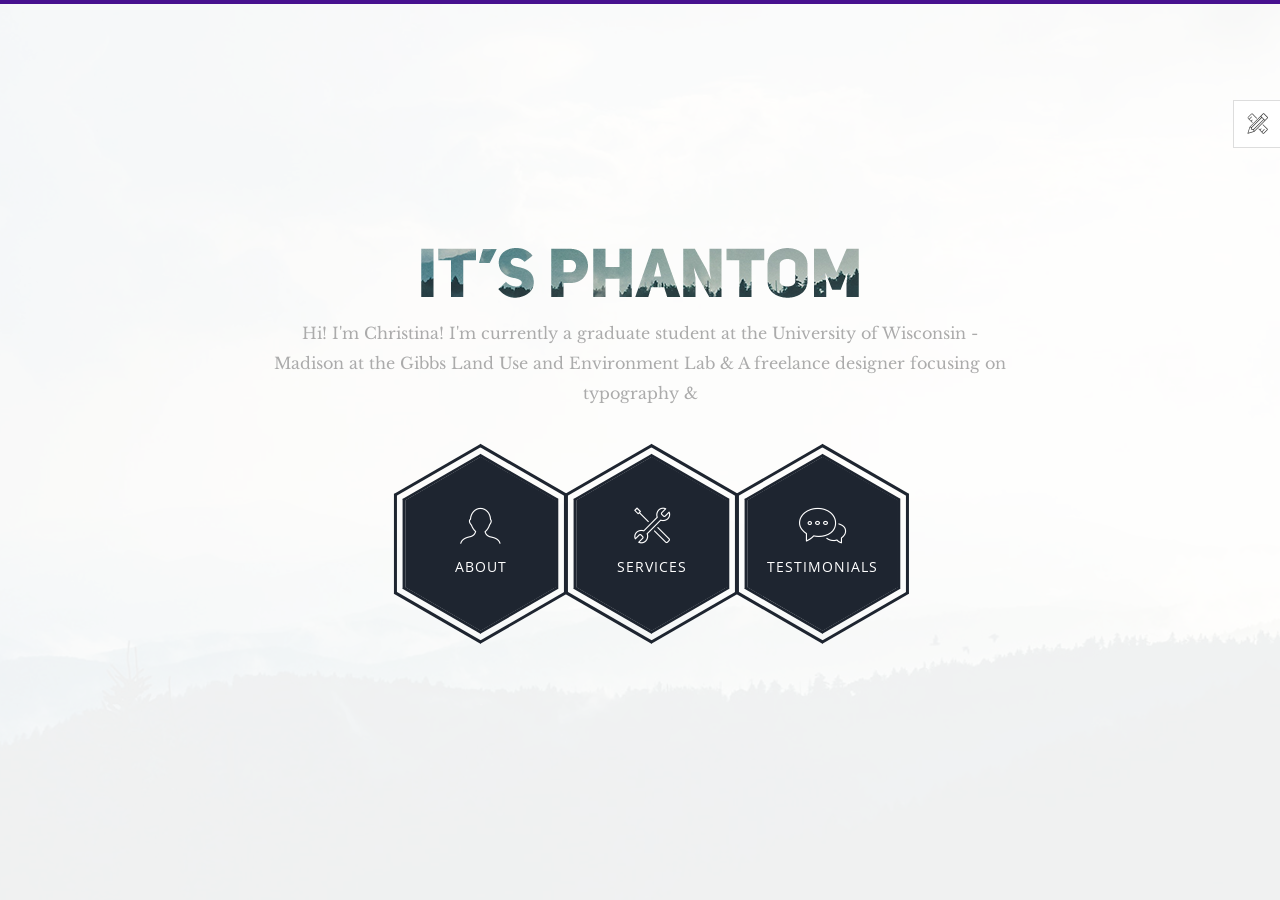
==== commit 84615c9b: "updated the landing page intro" ====
--- a/index.html
+++ b/index.html
@@ -93,7 +93,7 @@
           <div class="col-xs-12 col-md-offset-1 col-md-10 col-lg-offset-2 col-lg-8">
             <div class="page-title home text-center">
               <img src="images/phantom.png" alt="">
-              <p>A product designer from England, who focuses on interactive design &amp; A freelance designer focusing on typography &amp; clean interfaces. Also works in Google.</p>
+              <p>Hi! I'm Christina! I'm currently a graduate student at the University of Wisconsin - Madison at the Gibbs Land Use and Environment Lab &amp; A freelance designer focusing on typography &amp; </p>
             </div>
 
             <div class="hexagon-menu clear">
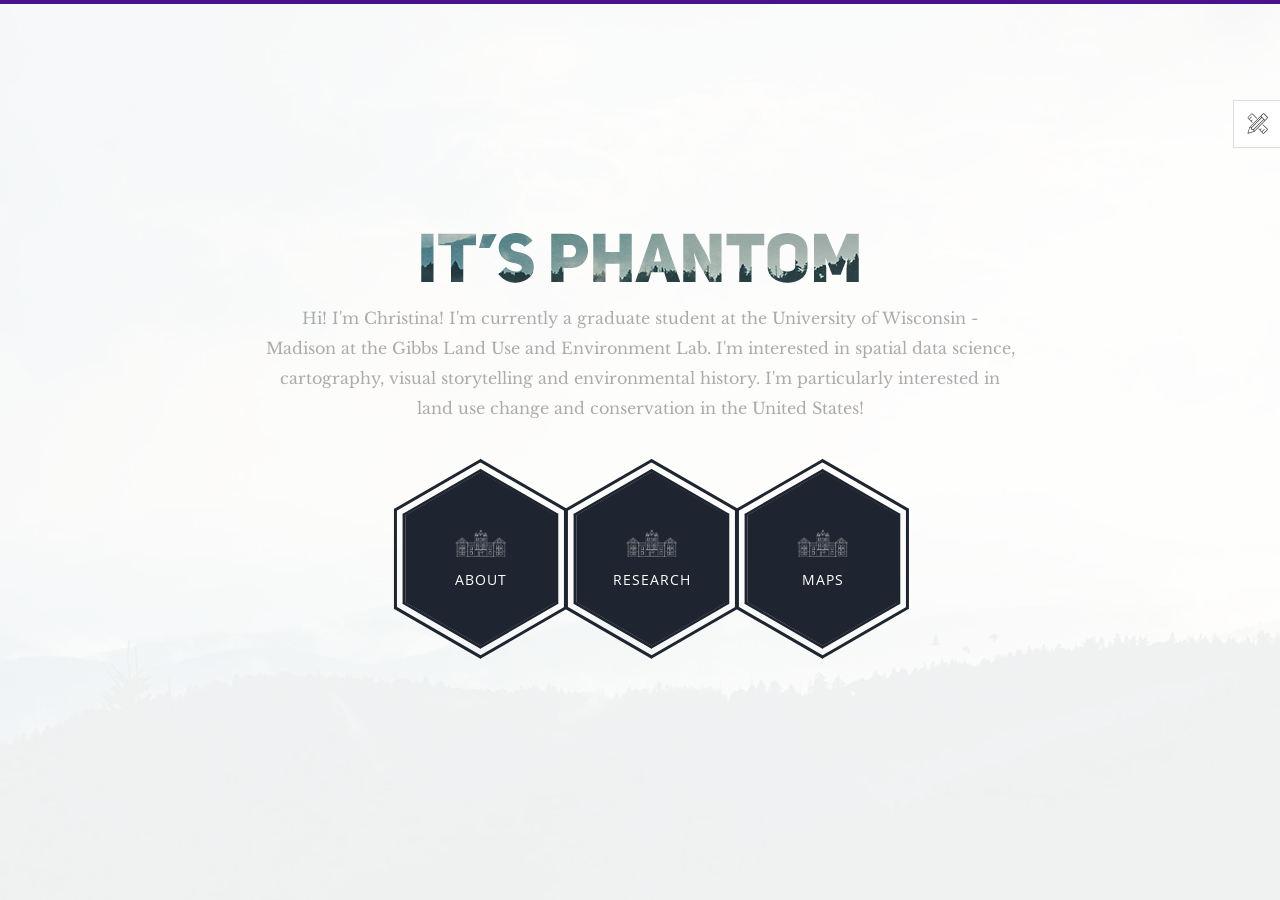
==== commit acb32d7e: "changed about page skills section" ====
--- a/index.html
+++ b/index.html
@@ -93,7 +93,7 @@
           <div class="col-xs-12 col-md-offset-1 col-md-10 col-lg-offset-2 col-lg-8">
             <div class="page-title home text-center">
               <img src="images/phantom.png" alt="">
-              <p>Hi! I'm Christina! I'm currently a graduate student at the University of Wisconsin - Madison at the Gibbs Land Use and Environment Lab &amp; A freelance designer focusing on typography &amp; </p>
+              <p>Hi! I'm Christina! I'm currently a graduate student at the University of Wisconsin - Madison at the Gibbs Land Use and Environment Lab. I'm interested in spatial data science, cartography, visual storytelling and environmental history. I'm particularly interested in land use change and conservation in the United States! </p>
             </div>
 
             <div class="hexagon-menu clear">
@@ -111,7 +111,7 @@
                 <a href="about.html" class="hex-content">
                   <span class="hex-content-inner">
                     <span class="icon">
-                      <i class="tf-profile-male"></i>
+                      <img src="images/sci_white.png">
                     </span>
                     <span class="title">About</span>
                   </span>
@@ -135,9 +135,9 @@
                 <a href="services.html" class="hex-content">
                   <span class="hex-content-inner">
                     <span class="icon">
-                      <i class="tf-tools-2"></i>
+                      <img src="images/sci_white.png">
                     </span>
-                    <span class="title">Services</span>
+                    <span class="title">Research</span>
                   </span>
                   <svg viewbox="0 0 173.20508075688772 200" height="200" width="174" version="1.1"
                     xmlns="http://www.w3.org/2000/svg">
@@ -159,9 +159,9 @@
                 <a href="testimonials.html" class="hex-content">
                   <span class="hex-content-inner">
                     <span class="icon">
-                      <i class="tf-chat"></i>
+                      <img src="images/sci_white.png">
                     </span>
-                    <span class="title">Testimonials</span>
+                    <span class="title">Maps</span>
                   </span>
                   <svg viewbox="0 0 173.20508075688772 200" height="200" width="174" version="1.1"
                     xmlns="http://www.w3.org/2000/svg">
--- a/css/style.css
+++ b/css/style.css
@@ -453,6 +453,11 @@
   line-height: 30px;
   margin-bottom: 11px;
 }
+.hex-content .icon img {
+  width: 50px; /* Adjust as needed */
+  height: auto;
+}
+
 .hex-content .title {
   display: block;
   font-family: "Open Sans", sans-serif;
@@ -558,6 +563,12 @@
   -moz-align-items: flex-end;
   align-items: flex-end;
   transition: all 0.3s ease 0s;
+}
+.skill-frequency {
+  font-weight: bold;
+  font-size: 1em;
+  color: #555;
+  margin-left: 10px;
 }
 
 .filter {
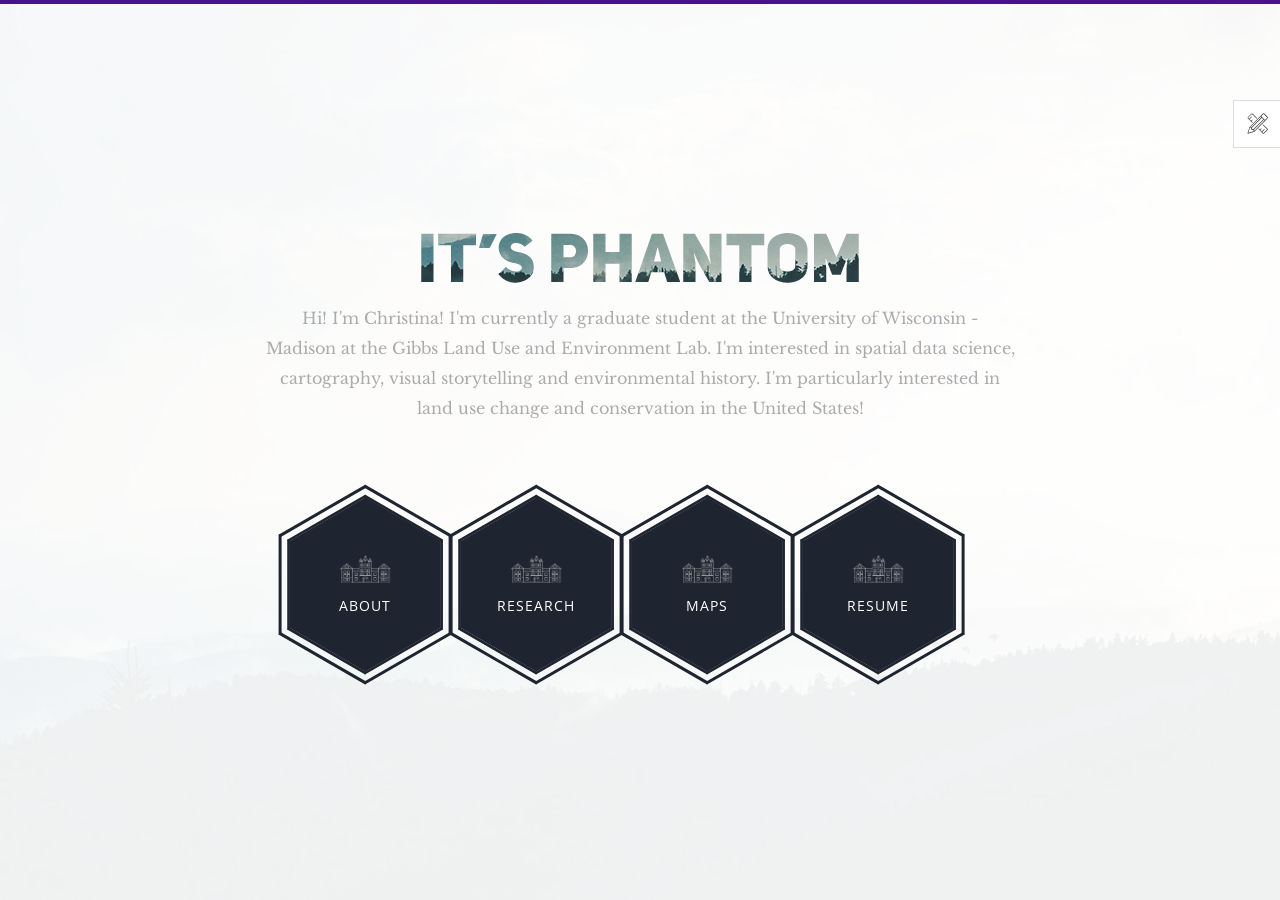
==== commit 446a8e83: "Fixed the bottom of page arrow links" ====
--- a/index.html
+++ b/index.html
@@ -156,12 +156,36 @@
                   <div></div>
                   <div></div>
                 </div>
-                <a href="testimonials.html" class="hex-content">
+                <a href="works.html" class="hex-content">
                   <span class="hex-content-inner">
                     <span class="icon">
                       <img src="images/sci_white.png">
                     </span>
                     <span class="title">Maps</span>
+                  </span>
+                  <svg viewbox="0 0 173.20508075688772 200" height="200" width="174" version="1.1"
+                    xmlns="http://www.w3.org/2000/svg">
+                    <path d="M86.60254037844386 0L173.20508075688772 50L173.20508075688772 150L86.60254037844386 200L0 150L0 50Z" fill="#1e2530"></path>
+                  </svg>
+                </a>
+              </div>
+              <div class="hexagon-item">
+                <div class="hex-item">
+                  <div></div>
+                  <div></div>
+                  <div></div>
+                </div>
+                <div class="hex-item">
+                  <div></div>
+                  <div></div>
+                  <div></div>
+                </div>
+                <a href="resume.html" class="hex-content">
+                  <span class="hex-content-inner">
+                    <span class="icon">
+                      <img src="images/sci_white.png">
+                    </span>
+                    <span class="title">Resume</span>
                   </span>
                   <svg viewbox="0 0 173.20508075688772 200" height="200" width="174" version="1.1"
                     xmlns="http://www.w3.org/2000/svg">
--- a/css/style.css
+++ b/css/style.css
@@ -340,6 +340,7 @@
 }
 
 /* End of container */
+
 .hexagon-item {
   cursor: pointer;
   width: 200px;
@@ -376,11 +377,11 @@
   transform: scale(0.97);
 }
 
-.page-home .hexagon-item:nth-last-child(1),
+/* .page-home .hexagon-item:nth-last-child(1),
 .page-home .hexagon-item:nth-last-child(2),
 .page-home .hexagon-item:nth-last-child(3) {
   transform: rotate(30deg) translate(87px, -80px);
-}
+} */
 
 .hex-item {
   position: absolute;
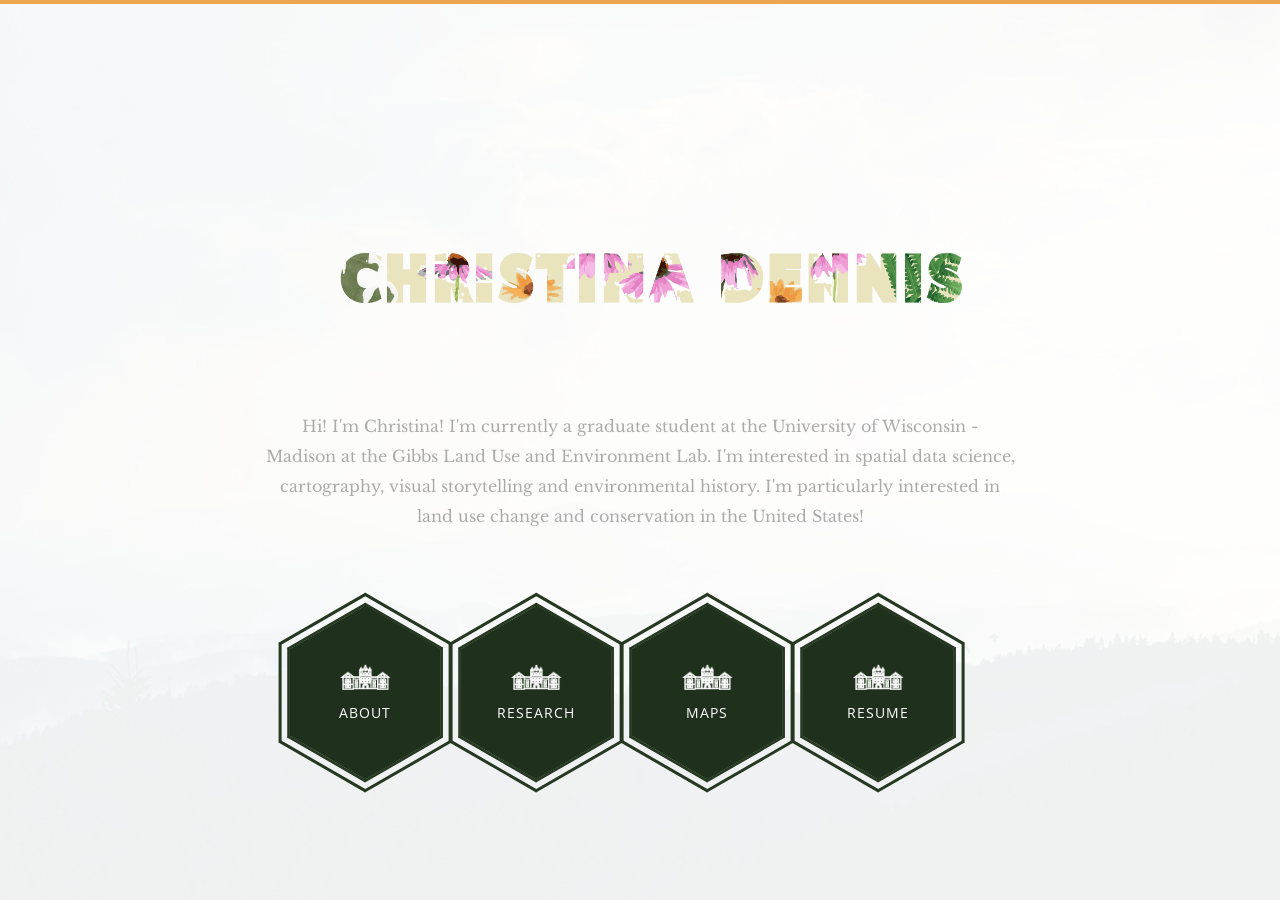
==== commit 8a545895: "tried new color scheme, added name" ====
--- a/index.html
+++ b/index.html
@@ -52,36 +52,10 @@
   <link rel="stylesheet" href="#" id="color-changer">
   
   <!--Website Bar Icon-->
-  <!-- <link rel="icon" href="images/favicon.png" type="image/x-icon"> -->
+  <link rel="icon" href="images/favicon.png" >
 
 </head>
 <body><!-- set class="dark" on body tag for DARK-THEME -->
-
-  <!--this is the swipey thing-->
-  <!-- <div class="preloader">
-    <div class="loading-mask"></div>
-    <div class="loading-mask"></div>
-    <div class="loading-mask"></div>
-    <div class="loading-mask"></div>
-    <div class="loading-mask"></div>
-  </div> -->
-
-  <div class="preview-wrapper">
-    <div class="switcher-head">
-      <span>Style Switcher</span>
-      <div class="switcher-trigger tf-tools"></div>
-    </div>
-
-    <div class="switcher-body">
-      <h4>Choose Color:</h4>
-      <ul class="color-options list-none">
-        <li class="c0" data-color="red" title="Default">Default</li>
-        <li class="c1" data-color="blue" title="Red">Red</li>
-        <li class="c2" data-color="green" title="Green">Green</li>
-        <li class="c3" data-color="yellow" title="Blue">Blue</li>
-      </ul>
-    </div>
-  </div>
 
 <main class="site-wrapper">
   <div class="pt-table">
@@ -91,11 +65,11 @@
       <div class="container">
         <div class="row">
           <div class="col-xs-12 col-md-offset-1 col-md-10 col-lg-offset-2 col-lg-8">
+            <!-- <div class="page-title home text-center" style="position: relative; padding: 40px; background-image: url('images/imags.png'); background-size: cover; background-position: center; color: rgb(45, 38, 45);"> -->
             <div class="page-title home text-center">
-              <img src="images/phantom.png" alt="">
+              <img src="images/christina.png">
               <p>Hi! I'm Christina! I'm currently a graduate student at the University of Wisconsin - Madison at the Gibbs Land Use and Environment Lab. I'm interested in spatial data science, cartography, visual storytelling and environmental history. I'm particularly interested in land use change and conservation in the United States! </p>
             </div>
-
             <div class="hexagon-menu clear">
               <div class="hexagon-item">
                 <div class="hex-item">
@@ -117,7 +91,7 @@
                   </span>
                   <svg viewbox="0 0 173.20508075688772 200" height="200" width="174" version="1.1"
                     xmlns="http://www.w3.org/2000/svg">
-                    <path d="M86.60254037844386 0L173.20508075688772 50L173.20508075688772 150L86.60254037844386 200L0 150L0 50Z" fill="#1e2530"></path>
+                    <path d="M86.60254037844386 0L173.20508075688772 50L173.20508075688772 150L86.60254037844386 200L0 150L0 50Z" fill="#1f311c"></path>
                   </svg>
                 </a>
               </div>
@@ -141,7 +115,7 @@
                   </span>
                   <svg viewbox="0 0 173.20508075688772 200" height="200" width="174" version="1.1"
                     xmlns="http://www.w3.org/2000/svg">
-                    <path d="M86.60254037844386 0L173.20508075688772 50L173.20508075688772 150L86.60254037844386 200L0 150L0 50Z" fill="#1e2530"></path>
+                    <path d="M86.60254037844386 0L173.20508075688772 50L173.20508075688772 150L86.60254037844386 200L0 150L0 50Z" fill="#1f311c"></path>
                   </svg>
                 </a>
               </div>
@@ -165,7 +139,7 @@
                   </span>
                   <svg viewbox="0 0 173.20508075688772 200" height="200" width="174" version="1.1"
                     xmlns="http://www.w3.org/2000/svg">
-                    <path d="M86.60254037844386 0L173.20508075688772 50L173.20508075688772 150L86.60254037844386 200L0 150L0 50Z" fill="#1e2530"></path>
+                    <path d="M86.60254037844386 0L173.20508075688772 50L173.20508075688772 150L86.60254037844386 200L0 150L0 50Z" fill="#1f311c"></path>
                   </svg>
                 </a>
               </div>
@@ -189,7 +163,7 @@
                   </span>
                   <svg viewbox="0 0 173.20508075688772 200" height="200" width="174" version="1.1"
                     xmlns="http://www.w3.org/2000/svg">
-                    <path d="M86.60254037844386 0L173.20508075688772 50L173.20508075688772 150L86.60254037844386 200L0 150L0 50Z" fill="#1e2530"></path>
+                    <path d="M86.60254037844386 0L173.20508075688772 50L173.20508075688772 150L86.60254037844386 200L0 150L0 50Z" fill="#1f311c"></path>
                   </svg>
                 </a>
               </div>
--- a/css/style.css
+++ b/css/style.css
@@ -32,7 +32,7 @@
 h4,
 h5,
 h6 {
-  color: #1e2530;
+  color: #263722;
   font-family: "Open Sans", sans-serif;
   margin: 0;
   line-height: 1.3;
@@ -49,12 +49,12 @@
  * Selection color
  */
 ::-moz-selection {
-  background-color: #47118f;
+  background-color: #eca650;
   color: #fff;
 }
 
 ::selection {
-  background-color: #47118f;
+  background-color: #eca650;
   color: #fff;
 }
 
@@ -103,7 +103,7 @@
 }
 
 .btn-primary {
-  background-color: #47118f;
+  background-color: #eca650;
   border: 0;
   font-family: "Open Sans", sans-serif;
   font-weight: 700;
@@ -113,7 +113,7 @@
   text-transform: uppercase;
 }
 .btn-primary:hover, .btn-primary:focus, .btn-primary:active, .btn-primary:active:focus {
-  background-color: #47118f;
+  background-color: #eca650;
 }
 
 .btn-border {
@@ -158,7 +158,18 @@
 
 .primary,
 .link:hover {
-  color: #47118f;
+  color: #eca650;
+}
+
+.custom-link {
+  color: #757376; /* Change to your desired color */
+  font-style: italic; /* Makes the text italic */
+
+}
+.custom-link:hover {
+  color: #717071; /* Optional: hover color */
+  text-decoration: underline; /* Optional: add underline on hover */
+
 }
 
 .no-gutter {
@@ -204,7 +215,7 @@
 }
 
 .loading-mask {
-  background-color: #47118f;
+  background-color: #eca650;
   height: 100%;
   left: 0;
   position: absolute;
@@ -240,7 +251,7 @@
 	Start Styling
 -------------------------------------------------*/
 .site-wrapper {
-  border-top: 4px solid #47118f;
+  border-top: 4px solid #eca650;
 }
 
 .page-close {
@@ -253,10 +264,25 @@
 
 .page-title {
   margin-bottom: 75px;
+  margin-top: 50px;
+
+}
+.page-title2 {
+  margin-bottom: 100%;
+  margin-top: 10px;
+
 }
 .page-title img {
   margin-bottom: 20px;
 }
+.page-title img {
+  display: block; /* Ensures it behaves predictably in the layout */
+  max-width: 100%; /* Ensures it does not exceed the width of its container */
+  height: auto; /* Maintains the aspect ratio */
+  margin: 0 auto; /* Centers the image if needed */
+  margin-bottom: 20px;
+}
+
 .page-title h2 {
   font-size: 68px;
   margin-bottom: 25px;
@@ -265,6 +291,14 @@
   font-weight: 900;
   text-transform: uppercase;
 }
+.page-title2 h2 {
+  font-size: 50px;
+  margin-bottom: 25px;
+  position: relative;
+  z-index: 0;
+  font-weight: 900;
+  text-transform: uppercase;
+}
 .page-title p {
   font-size: 16px;
 }
@@ -297,12 +331,12 @@
   left: calc(100% + 14px);
 }
 .section-title h3::before {
-  background-color: #1e2530;
+  background-color: #263722;
   width: 96px;
   bottom: 14px;
 }
 .section-title h3::after {
-  background-color: #47118f;
+  background-color: #eca650;
   width: 73px;
 }
 .section-title.light h3 {
@@ -371,7 +405,7 @@
 }
 .hexagon-item:hover .hex-item div::before,
 .hexagon-item:hover .hex-item div::after {
-  background-color: #47118f;
+  background-color: #c9b234;
 }
 .hexagon-item:hover .hex-content svg {
   transform: scale(0.97);
@@ -408,7 +442,7 @@
   transform-origin: center center;
 }
 .hex-item div::before, .hex-item div::after {
-  background-color: #1e2530;
+  background-color: #263722;
   content: "";
   position: absolute;
   width: 100%;
@@ -492,27 +526,107 @@
 }
 
 /*------------------------------------------------
+   Resume Page Page
+-------------------------------------------------*/
+
+/* General Resume Styling */
+.resume {
+  font-family: 'Libre Baskerville', serif;
+  max-width: 800px;
+  margin: 0 auto;
+  padding: 20px;
+  background-color: #f9f9f9;
+  border: 1px solid #faf5f5;
+  border-radius: 10px;
+
+}
+
+/* Header Styling */
+.resume-header {
+  font-size: 2.5em;
+  font-weight: bold;
+  text-align: center;
+  color: #616161;
+  margin-bottom: 20px;
+}
+
+/* Section Titles */
+.section-title {
+  font-size: 1.8em;
+  color: #555;
+  margin-top: 10px;
+  padding-bottom: 5px;
+  text-transform: uppercase;
+  font-weight: bold;
+
+}
+
+/* Section Content */
+.section-content {
+  font-size: 1em;
+  line-height: 1.6;
+  color: #2f2d2d;
+}
+.section-content2 {
+  font-size: 2em;
+  color: #555;
+  text-transform: uppercase;
+}
+.section-content3 {
+  font-size: .8em;
+  color: #7a797b;
+  text-transform: capitalize;
+}
+/* Lists Styling */
+.resume-list {
+  padding-left: 20px;
+  list-style-type: disc;
+}
+
+.resume-list li {
+  margin-bottom: 5px;
+}
+
+
+/* Media Queries for Responsiveness */
+@media (max-width: 600px) {
+  .resume {
+      padding: 10px;
+  }
+
+  .resume-header {
+      font-size: 2em;
+  }
+
+  .section-title {
+      font-size: 1.5em;
+  }
+}
+
+/*------------------------------------------------
     About Page
 -------------------------------------------------*/
+
 .about-author {
   margin-bottom: 23px;
-  -moz-align-items: center;
-  align-items: center;
-  display: -moz-flex;
   display: flex;
+  flex-wrap: wrap; 
+  gap: 5px; /* Add spacing between images */
 }
 .about-author .author-thumb {
   background-color: #fff;
-  border: 5px solid #1e2530;
+  border: 5px solid #6f6d69;
   margin-right: 30px;
   padding: 5px;
 }
 .about-author .author-thumb img {
-  border: 2px solid #1e2530;
+  border: 2px solid #b0b1b3;
   width: 145px;
 }
+
+
 .about-author .author-desc p {
-  color: #1e2530;
+  color: #263722;
   font-family: "Open Sans", sans-serif;
   letter-spacing: 1px;
   margin-bottom: 4px;
@@ -523,7 +637,7 @@
 }
 
 .progress {
-  background-color: #1e2530;
+  background-color: #263722;
   border-radius: 2px;
   height: auto;
   min-height: 45px;
@@ -552,7 +666,7 @@
   flex-grow: 1;
 }
 .progress .bar {
-  background-color: #47118f;
+  background-color: #eca650;
   border-radius: 10px;
   height: 8px;
   width: 0;
@@ -579,8 +693,8 @@
   border-bottom: 2px solid transparent;
 }
 .filter .active {
-  color: #47118f;
-  border-bottom-color: #47118f;
+  color: #eca650;
+  border-bottom-color: #eca650;
 }
 
 .works-item {
@@ -620,7 +734,7 @@
   transform: translate3d(0px, 0px, 0px) scale(0);
 }
 .works-item h4 {
-  color: #47118f;
+  color: #baa2d9;
   font-weight: 700;
   text-transform: uppercase;
 }
@@ -637,12 +751,13 @@
 }
 
 .history-block {
-  background-color: #1e2530;
+  background-color: #1f311c;
+  ;
   position: relative;
 }
 .history-block .section-title {
-  background-color: #1e2530;
-  border-bottom: 1px solid #293342;
+  background-color: #263722;
+  border-bottom: 1px solid #263722;
   left: 0;
   margin-bottom: 0;
   padding: 15px 34px 14px;
@@ -690,6 +805,20 @@
   font-weight: 600;
   letter-spacing: 0.96px;
   text-transform: uppercase;
+}
+.history-item h4 {
+  color: #dfdede;
+  font-size: 14px;
+  font-weight: 600;
+  letter-spacing: 0.96px;
+  text-transform: capitalize;
+}
+.history-item h3 {
+  color: #b7b6b6;
+  font-size: 14px;
+  font-weight: 600;
+  letter-spacing: 0.96px;
+  text-transform: none;
 }
 .history-item span {
   color: #aaaaaa;
@@ -732,11 +861,11 @@
   transition: all 0.4s ease 0s;
 }
 .service-hex .st0 {
-  stroke: #1e2530;
+  stroke: #263722;
   fill: #fff;
 }
 .service-hex .st1 {
-  fill: #1e2530;
+  fill: #263722;
 }
 .service-hex .content {
   color: #fff;
@@ -770,7 +899,7 @@
   transform: scale(1.5);
 }
 .service-hex:hover .st1 {
-  fill: #47118f;
+  fill: #eca650;
 }
 .service-hex:hover .content {
   width: 135%;
@@ -778,6 +907,12 @@
 .service-hex:hover p {
   height: 72px;
 }
+.hexagon-link {
+  display: inline-block; /* Makes the link span the entire hexagon */
+  text-decoration: none; /* Removes underline from the link */
+  color: inherit; /* Keeps text color as is */
+}
+
 
 .testimonials .item {
   padding-top: 33px;
@@ -854,7 +989,7 @@
   text-align: center;
 }
 .testimonials .slick-dots button {
-  border: 2px solid #1e2530;
+  border: 2px solid #263722;
   border-radius: 15px;
   display: inline-block;
   height: 11px;
@@ -866,7 +1001,7 @@
   display: none;
 }
 .testimonials .slick-dots .slick-active button {
-  border-color: #47118f;
+  border-color: #eca650;
 }
 
 .tm-hex {
@@ -876,8 +1011,8 @@
   margin: 49.07px 0;
   background-size: auto 182.4427px;
   background-position: center;
-  border-left: solid 6px #1e2530;
-  border-right: solid 6px #1e2530;
+  border-left: solid 6px #263722;
+  border-right: solid 6px #263722;
 }
 @media only screen and (max-width: 991px) {
   .tm-hex {
@@ -918,16 +1053,16 @@
 }
 .tm-hex .hexTop {
   top: -60.1041px;
-  border-top: solid 8.4853px #1e2530;
-  border-right: solid 8.4853px #1e2530;
+  border-top: solid 8.4853px #263722;
+  border-right: solid 8.4853px #263722;
 }
 .tm-hex .hexTop::after {
   background-position: center top;
 }
 .tm-hex .hexBottom {
   bottom: -60.1041px;
-  border-bottom: solid 8.4853px #1e2530;
-  border-left: solid 8.4853px #1e2530;
+  border-bottom: solid 8.4853px #263722;
+  border-left: solid 8.4853px #263722;
 }
 .tm-hex .hexBottom::after {
   background-position: center bottom;
@@ -983,13 +1118,13 @@
   transform: translate(-50%, -50%);
 }
 .contact-social li:hover span {
-  background-color: #47118f;
+  background-color: #eca650;
 }
 .contact-social li:hover span::before {
-  border-bottom-color: #47118f;
+  border-bottom-color: #eca650;
 }
 .contact-social li:hover span::after {
-  border-top-color: #47118f;
+  border-top-color: #eca650;
 }
 
 .contact-social-hex {
@@ -997,7 +1132,7 @@
   position: relative;
   width: 43px;
   height: 24.83px;
-  background-color: #1e2530;
+  background-color: #263722;
   margin: 12.41px 0;
   transition: all 0.3s ease 0s;
 }
@@ -1011,18 +1146,18 @@
 }
 .contact-social-hex::before {
   bottom: 100%;
-  border-bottom: 12.41px solid #1e2530;
+  border-bottom: 12.41px solid #263722;
 }
 .contact-social-hex::after {
   top: 100%;
   width: 0;
-  border-top: 12.41px solid #1e2530;
+  border-top: 12.41px solid #263722;
 }
 .contact-social-hex:hover::after {
-  border-bottom-color: #47118f;
+  border-bottom-color: #eca650;
 }
 .contact-social-hex:hover::before {
-  border-top-color: #47118f;
+  border-top-color: #eca650;
 }
 
 .contact-form .input-field {
@@ -1040,7 +1175,7 @@
   margin: 0;
 }
 .contact-form .input-icon {
-  background-color: #1e2530;
+  background-color: #263722;
   border-radius: 3px 0 0 3px;
   border-right: 1px solid rgba(255, 255, 255, 0.2);
   line-height: 48px;
@@ -1053,7 +1188,7 @@
   top: 0;
 }
 .contact-form .form-control {
-  background-color: #1e2530;
+  background-color: #263722;
   color: #bcbcbc;
   border: 0 none;
   border-radius: 3px;
@@ -1084,7 +1219,7 @@
 }
 
 .msg-success {
-  color: #47118f;
+  color: #eca650;
 }
 
 .pt-table.desktop-768 .pt-tablecell {
@@ -1093,6 +1228,8 @@
 }
 .pt-table.desktop-768 .pt-tablecell .page-nav {
   bottom: 40px;
+  position: absolute;
+
 }
 
 /* =================================== */
@@ -1191,7 +1328,7 @@
 }
 
 .color-options li.c0 {
-  background-color: #47118f;
+  background-color: #eca650;
 }
 
 .color-options li.c1 {
@@ -1336,8 +1473,8 @@
     margin-left: auto;
   }
   .page-home .hexagon-item:nth-last-child(1),
-.page-home .hexagon-item:nth-last-child(2),
-.page-home .hexagon-item:nth-last-child(3) {
+  .page-home .hexagon-item:nth-last-child(2),
+  .page-home .hexagon-item:nth-last-child(3) {
     transform: rotate(30deg) translate(0px, 0px);
   }
   .author-image-large {
@@ -1358,6 +1495,11 @@
     margin-bottom: 15px;
     margin-right: 0;
     padding: 0;
+  }
+  .about-author .author-thumb2 {
+    border: 0 none;
+    margin-right: 0px;
+    padding: 5px;
   }
   .about-author .author-desc b {
     display: block;
@@ -1447,6 +1589,6 @@
 }
 .dark .testimonials .text,
 .dark .btn-border {
-  border-color: #1e2530;
+  border-color: #263722;
 }
 /*# sourceMappingURL=style.css.map */
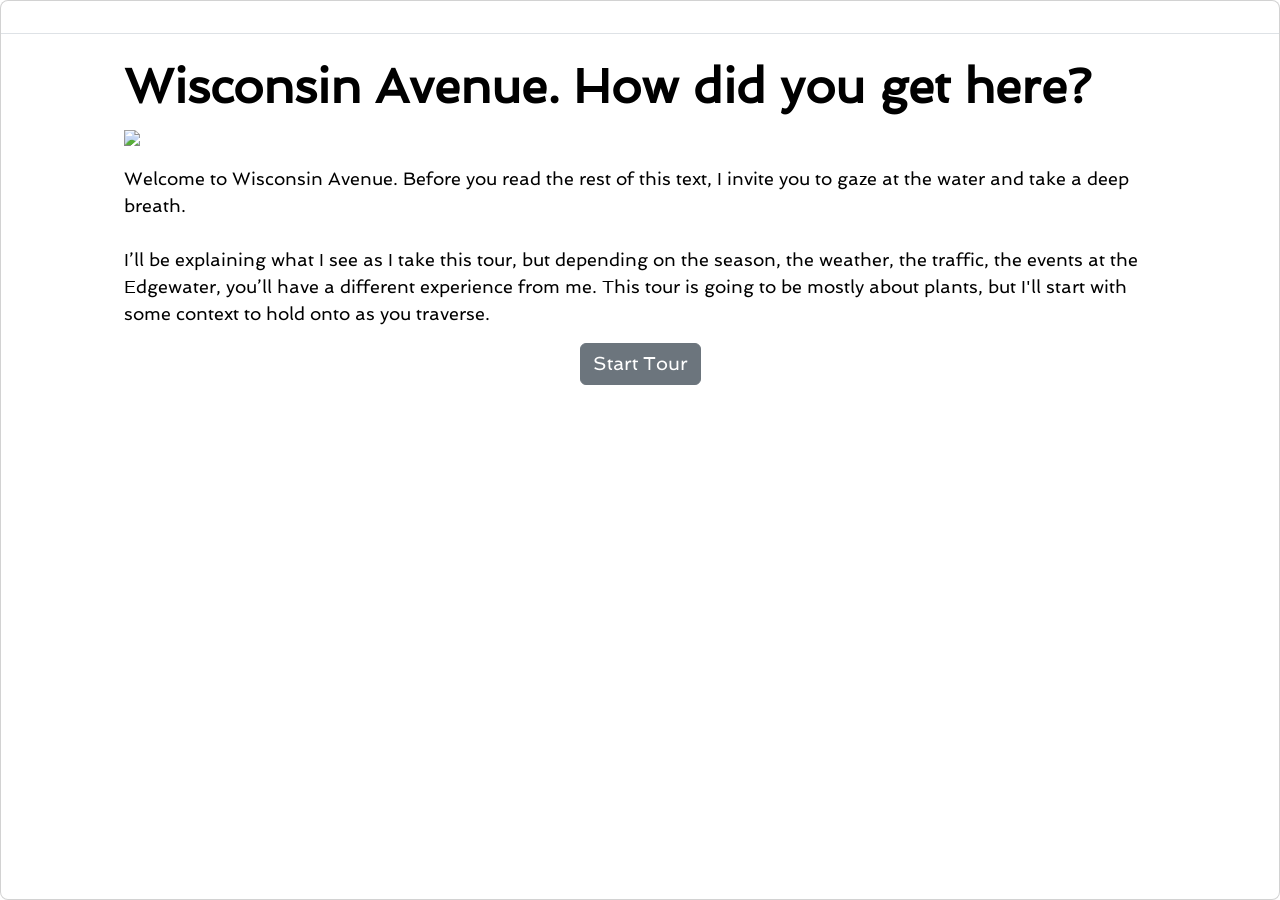
==== commit a704ee0b: "moved this to be the walking tour" ====
--- a/index.html
+++ b/index.html
@@ -1,194 +1,114 @@
-<!--
- // WEBSITE: https://themefisher.com
- // TWITTER: https://twitter.com/themefisher
- // FACEBOOK: https://www.facebook.com/themefisher
- // GITHUB: https://github.com/themefisher/
--->
+<!DOCTYPE html>
+<html lang="en">
+    <head>
+        <meta charset="utf-8">
+        <meta name="viewport" content="width=device-width">
+            <title></title>
 
-<!-- 
-THEME: Phantom - Bootstrap Portfolio Template
-VERSION: 1.0.0
-AUTHOR: Themefisher
+        <!--Custom stylesheet-->
+        <link rel="stylesheet" href="css/style.css">
+        <!--External stylesheets-->
+        <link rel="stylesheet" href="lib/leaflet/leaflet.css">
+        <link rel="stylesheet" href="lib/bootstrap.min.css">
+        <!--Google Fonts preloading-->
+        <link rel="preconnect" href="https://fonts.googleapis.com">
+        <link rel="preconnect" href="https://fonts.gstatic.com" crossorigin>
+          <!--Selected Google Fonts-->
+          <link href="https://fonts.googleapis.com/css2?family=Alegreya:ital,wght@0,400..900;1,400..900&family=Lato:ital,wght@0,100;0,300;0,400;0,700;0,900;1,100;1,300;1,400;1,700;1,900&family=Spinnaker&display=swap" rel="stylesheet">
 
-HOMEPAGE: https://themefisher.com/products/phantom-best-bootstrap-portfolio-template/
-DEMO: https://demo.themefisher.com/phantom/
-GITHUB: https://github.com/themefisher/Phantom-Bootstrap-Portfolio-Template
+    </head>
+    <body>
+        <!--Splash Screen. This will pop-up at the start of the tour.-->
+        <div class="modal" id="splash-modal">
+            <div class="modal-dialog" id="splash-dialogue">
+                <div class="modal-content" id="splash-content">
+                    <div class="modal-header">
+                        <div class="col-md-10 offset-md-1 col-sm-12 col-12" id="splash-title-container">
+                        </div>
+                    </div>
+                    <div class="modal-body col-md-10 offset-md-1 col-sm-12 col-12" id="splash-body">                       
+                        <!--Title of the tour.-->
+                        <h1 id="splash-title" class="modal-title">Wisconsin Avenue. How did you get here?</h1>
+                        <!--Add additional content here—photos, videos, text, etc.!-->
+                        <!--Introductory text of the tour.-->
+                        <p> <img id='stop-img' src='img/capitol.JPG'></p>
+                        <p>Welcome to Wisconsin Avenue. Before you read the rest of this text, I invite you to gaze at the water and take a deep breath.
+                        <br></br>I’ll be explaining what I see as I take this tour, but depending on the season, the weather, the traffic, the events at the Edgewater, you’ll have a different experience from me. This tour is going to be mostly about plants, but I'll start with some context to hold onto as you traverse.
+                        </p>
+                        <!--Button to start the tour.-->
+                        <button type="button" id="start" class="btn btn-secondary" data-bs-dismiss="modal">Start Tour</button>
+                    </div>
+                </div>
+            </div>
+        </div>    
+        <!--Navigation bar-->
+        <nav class="tour-navbar navbar navbar-expand-lg">
+          <div class="container-fluid">
+          <!--Title of the tour-->
+            <a class="navbar-brand" href="#">Wisconsin Avenue Plant Neighbors</a>
+            <button class="navbar-toggler" type="button" data-bs-toggle="collapse" data-bs-target="#navbarNav" aria-controls="navbarNav" aria-expanded="false" aria-label="Toggle navigation">
+              <span class="navbar-toggler-icon"></span>
+            </button>
+          <!--Navigation menu-->
+            <div class="collapse navbar-collapse" id="navbarNav">
+              <ul class="navbar-nav">
+              <!--About button (opens the splash screen)-->
+                <li class="nav-item">
+                  <a class="nav-link about" aria-current="page" href="#">Introduction</a>
+                </li>
+              <!--Stops button—allows users to view all the stops of the tour-->
+                <li class="nav-item dropdown">
+                  <a class="nav-link dropdown-toggle" href="#" role="button" data-bs-toggle="dropdown" aria-expanded="false">
+                    Places
+                  </a>
+                  <ul class="dropdown-menu"></ul>                
+                </li>
+              </ul>
+            </div>
+          </div>
+        </nav>
 
-WEBSITE: https://themefisher.com
-TWITTER: https://twitter.com/themefisher
-FACEBOOK: https://www.facebook.com/themefisher
--->
+        <!--Template for a tour stop. When users tap a stop, this screen will popup, filled with content based on the selected stop.-->
+        <div class="modal" id="stop-modal">
+            <div class="modal-dialog" id="stop-dialogue">
+                <div class="modal-content" id="stop-content">
+                    <div class="modal-header">
+                        <div class="col-md-8 offset-md-2 col-sm-12 col-12" id="title-container">
+                            <!--This empty element will display with the title of the stop.-->
+                            <h1 class="modal-title" id="stop-title"></h1>
+                            <!--Button for playing a spoken version of the tour.-->
+                        </div>
+                        <!--Button to close the tour stop.-->
+                        <button type="button" id="x" class="btn-close close" data-bs-dismiss="modal" aria-label="Close"></button>
+                    </div>
+                    <!--This element will hold the stop content, inlcuding the stop text and image.-->
+                    <div class="modal-body col-md-8 offset-md-2 col-sm-12 col-12" id="stop-body"></div>
+                    <!--The area at the bottom of the stop.-->
+                    <div id="stop-footer" class="modal-footer">
+                        <!--Button to return to the previous stop.-->
+                        <button type="button" id="prev" class="btn-secondary close" data-bs-dismiss="modal">Prev</button>
+                        <!--Button to advance to the next stop.-->
+                        <button type="button" id="next" class="btn-secondary close" data-bs-dismiss="modal">Next</button>
+                    </div>
+                </div>
+            </div>
+        </div>    
+        
+        <!--Map Element-->
+        <!--Replace data-basemap and data-attribution with a parameters from Leaflet providers demo: https://leaflet-extras.github.io/leaflet-providers/preview/.-->
+        <div id="map" 
+            data-basemap="https://api.mapbox.com/styles/v1/christinadennis/cm3xk1drn00dx01qqfw0xclx8/tiles/256/{z}/{x}/{y}@2x?access_token=pk.eyJ1IjoiY2hyaXN0aW5hZGVubmlzIiwiYSI6ImNrdTdnNjd4MjAwYmcyb3AwanFpNTVyemsifQ.n01Z8r9A2w4JFB36n2X1jQ"
+            data-attribution='© <a href="https://www.mapbox.com/about/maps/">Mapbox</a> © <a href="http://www.openstreetmap.org/copyright">OpenStreetMap</a> <strong><a href="https://labs.mapbox.com/contribute/" target="_blank">Improve this map</a></strong>'>
+            <div class="stop-menu"></div>
+        </div>
+        <!--Button to center a user's location on the map.-->
+        <button class="location-button">Where am I?</button>
 
-<!DOCTYPE html>
-<html lang="zxx">
-<head>
-
-  <!-- ** Basic Page Needs ** -->
-  <meta charset="utf-8">
-  <title>Christina Dennis</title>
-
-  <!-- ** Mobile Specific Metas ** -->
-  <meta http-equiv="X-UA-Compatible" content="IE=edge">
-  <meta name="description" content="Portfolio HTML Template">
-  <meta name="viewport" content="width=device-width, initial-scale=1.0, maximum-scale=5.0">
-  <meta name="author" content="Themefisher">
-  <meta name="generator" content="Themefisher Html5 Portfolio Template v1.0">
-  
-  <!-- theme meta -->
-  <meta name="theme-name" content="phantom" />
-
-  <!-- Essential Stylesheets -->
-  <link rel="stylesheet" href="https://fonts.googleapis.com/css?family=Libre+Baskerville:400,400i|Open+Sans:400,600,700,800">
-  <link rel="stylesheet" href="plugins/bootstrap/bootstrap.min.css">
-  <link rel="stylesheet" href="plugins/animate.css">
-  <link rel="stylesheet" href="plugins/slick/slick.css">
-  <link rel="stylesheet" href="plugins/slick/slick-theme.css">
-  <link rel="stylesheet" href="plugins/themefisher-fonts/css/themefisher-fonts.min.css">  
-
-  <!-- Main Stylesheet -->
-  <link rel="stylesheet" href="css/style.css">
-  
-  <!-- Theme Stylesheet -->
-  <link rel="stylesheet" href="#" id="color-changer">
-  
-  <!--Website Bar Icon-->
-  <link rel="icon" href="images/favicon.png" >
-
-</head>
-<body><!-- set class="dark" on body tag for DARK-THEME -->
-
-<main class="site-wrapper">
-  <div class="pt-table">
-    <div class="pt-tablecell page-home relative" style="background-image: url('images/banner.jpg');">
-      <div class="overlay"></div>
-
-      <div class="container">
-        <div class="row">
-          <div class="col-xs-12 col-md-offset-1 col-md-10 col-lg-offset-2 col-lg-8">
-            <!-- <div class="page-title home text-center" style="position: relative; padding: 40px; background-image: url('images/imags.png'); background-size: cover; background-position: center; color: rgb(45, 38, 45);"> -->
-            <div class="page-title home text-center">
-              <img src="images/christina.png">
-              <p>Hi! I'm Christina! I'm currently a graduate student at the University of Wisconsin - Madison at the Gibbs Land Use and Environment Lab. I'm interested in spatial data science, cartography, visual storytelling and environmental history. I'm particularly interested in land use change and conservation in the United States! </p>
-            </div>
-            <div class="hexagon-menu clear">
-              <div class="hexagon-item">
-                <div class="hex-item">
-                  <div></div>
-                  <div></div>
-                  <div></div>
-                </div>
-                <div class="hex-item">
-                  <div></div>
-                  <div></div>
-                  <div></div>
-                </div>
-                <a href="about.html" class="hex-content">
-                  <span class="hex-content-inner">
-                    <span class="icon">
-                      <img src="images/sci_white.png">
-                    </span>
-                    <span class="title">About</span>
-                  </span>
-                  <svg viewbox="0 0 173.20508075688772 200" height="200" width="174" version="1.1"
-                    xmlns="http://www.w3.org/2000/svg">
-                    <path d="M86.60254037844386 0L173.20508075688772 50L173.20508075688772 150L86.60254037844386 200L0 150L0 50Z" fill="#1f311c"></path>
-                  </svg>
-                </a>
-              </div>
-              <div class="hexagon-item">
-                <div class="hex-item">
-                  <div></div>
-                  <div></div>
-                  <div></div>
-                </div>
-                <div class="hex-item">
-                  <div></div>
-                  <div></div>
-                  <div></div>
-                </div>
-                <a href="services.html" class="hex-content">
-                  <span class="hex-content-inner">
-                    <span class="icon">
-                      <img src="images/sci_white.png">
-                    </span>
-                    <span class="title">Research</span>
-                  </span>
-                  <svg viewbox="0 0 173.20508075688772 200" height="200" width="174" version="1.1"
-                    xmlns="http://www.w3.org/2000/svg">
-                    <path d="M86.60254037844386 0L173.20508075688772 50L173.20508075688772 150L86.60254037844386 200L0 150L0 50Z" fill="#1f311c"></path>
-                  </svg>
-                </a>
-              </div>
-              <div class="hexagon-item">
-                <div class="hex-item">
-                  <div></div>
-                  <div></div>
-                  <div></div>
-                </div>
-                <div class="hex-item">
-                  <div></div>
-                  <div></div>
-                  <div></div>
-                </div>
-                <a href="works.html" class="hex-content">
-                  <span class="hex-content-inner">
-                    <span class="icon">
-                      <img src="images/sci_white.png">
-                    </span>
-                    <span class="title">Maps</span>
-                  </span>
-                  <svg viewbox="0 0 173.20508075688772 200" height="200" width="174" version="1.1"
-                    xmlns="http://www.w3.org/2000/svg">
-                    <path d="M86.60254037844386 0L173.20508075688772 50L173.20508075688772 150L86.60254037844386 200L0 150L0 50Z" fill="#1f311c"></path>
-                  </svg>
-                </a>
-              </div>
-              <div class="hexagon-item">
-                <div class="hex-item">
-                  <div></div>
-                  <div></div>
-                  <div></div>
-                </div>
-                <div class="hex-item">
-                  <div></div>
-                  <div></div>
-                  <div></div>
-                </div>
-                <a href="resume.html" class="hex-content">
-                  <span class="hex-content-inner">
-                    <span class="icon">
-                      <img src="images/sci_white.png">
-                    </span>
-                    <span class="title">Resume</span>
-                  </span>
-                  <svg viewbox="0 0 173.20508075688772 200" height="200" width="174" version="1.1"
-                    xmlns="http://www.w3.org/2000/svg">
-                    <path d="M86.60254037844386 0L173.20508075688772 50L173.20508075688772 150L86.60254037844386 200L0 150L0 50Z" fill="#1f311c"></path>
-                  </svg>
-                </a>
-              </div>
-            </div> <!-- /.hexagon-menu -->
-
-          </div> <!-- /.col-xs-12 -->
-
-        </div> <!-- /.row -->
-      </div> <!-- /.container -->
-
-    </div> <!-- /.pt-tablecell -->
-  </div> <!-- /.pt-table -->
-</main> <!-- /.site-wrapper -->
-
-
-<!-- 
-Essential Scripts
-=====================================-->
-<script src="plugins/jquery-2.2.4.min.js"></script>
-<script src="plugins/bootstrap/bootstrap.min.js"></script>
-<script src="plugins/jquery.nicescroll.min.js"></script>
-<script src="plugins/isotope/isotope.pkgd.min.js"></script>
-<script src="plugins/slick/slick.min.js"></script>
-
-<script src="js/script.js"></script>
-
-</body>
-</html>
+        <!--External scripts-->
+        <script type="text/javascript" src="lib/leaflet/leaflet.js"></script>
+        <script type="text/javascript" src="lib/papaparse.js"></script>
+        <script type="text/javascript" src="lib/bootstrap.bundle.min.js"></script>
+        <!--Custom scripts-->
+        <script type="text/javascript" src="js/main.js"></script>
+    </body>
+</html>
--- a/css/style.css
+++ b/css/style.css
@@ -1,1594 +1,151 @@
-/**
- * WEBSITE: https://themefisher.com
- * TWITTER: https://twitter.com/themefisher
- * FACEBOOK: https://www.facebook.com/themefisher
- * GITHUB: https://github.com/themefisher/
- */
-
-/*------------------------------------------------
-	Base Styles
--------------------------------------------------*/
-body {
-  font-family: "Libre Baskerville", serif;
-  font-weight: 400;
-  font-size: 16px;
-  line-height: 30px;
-  color: #ababab;
+/*OVERALL PAGE FORMATTING, DO NOT EDIT*/
+html,body{
+    height:100%;
+}
+body{
+    margin:0;
 }
 
-a {
-  color: inherit;
-  transition: all 0.3s ease 0s;
-}
-a:hover, a:focus {
-  color: #ababab;
-  text-decoration: none;
-  outline: 0 none;
+/*FONT LOADING*/
+/*Update with selected Google Font*/
+body, .leaflet-popup-content{
+    font-family: "Spinnaker", sans-serif !important;
 }
 
-h1,
-h2,
-h3,
-h4,
-h5,
-h6 {
-  color: #263722;
-  font-family: "Open Sans", sans-serif;
-  margin: 0;
-  line-height: 1.3;
+/*BUTTON STYLING*/
+/*Color and border design for all buttons*/
+button{
+    border:2px rgb(217, 206, 224) solid;
+    background:rgba(255,255,255,1);
+    font-size:14pt !important;
+}
+button:hover{
+    background:rgb(210, 205, 210);
 }
 
-p {
-  margin-bottom: 20px;
+/*MAP INTERFACE*/
+/*MAP*/
+#map{
+    width:100vw;
+    height:100%;
+    position:absolute;
 }
-p:last-child {
-  margin-bottom: 0;
+/*LOCATION BUTTON ("Where am I")*/
+.location-button{
+    display:block;
+    width:180px;
+    height:40px;
+    bottom:35px;
+    right:calc(50% - 90px);
+    font-size:20px;
+    position:absolute;
+    font-weight:bold;
+    z-index:500;
+}
+/*STOP STYLING*/
+.active-stop{
+    fill:white;
+    stroke:rgb(76, 27, 104);
+}
+.inactive-stop{
+    fill:rgb(94, 21, 105);
+    stroke:rgb(237, 229, 239);
+
+}
+/*ROUTE STYLING*/
+.active-route{
+    stroke:rgb(76, 27, 104);
+}
+.inactive-route{
+    stroke:rgb(237, 229, 239);
 }
 
-/*
- * Selection color
- */
-::-moz-selection {
-  background-color: #eca650;
-  color: #fff;
+/*NAVIGATION BAR*/
+.tour-navbar, .dropdown-menu{
+    z-index:2000;/*do not edit the z-index*/
+    background-color:white !important; /*background color of navigation bar*/
+}
+/*stop buttons in navigation bar*/
+.dropdown-menu{
+    border:none !important;
+}
+.dropdown-item{
+    white-space: wrap !important;
+}
+.dropdown-item:hover{
+    cursor:pointer;
 }
 
-::selection {
-  background-color: #eca650;
-  color: #fff;
+/*SPLASH SCREEN STYLING*/
+#splash-dialogue, #splash-content, #splash-modal{
+    background-color:white;/*background color of the splash screen*/
+    color:black;/*text color of the splash screen*/
+    margin:0;
+    max-width: 100vw !important;
+    width:100vw !important;
+    height:100vh !important;
+    z-index:5000;
+}
+#splash-body{
+    height:100%;
+    padding-bottom:20px;
+    overflow:auto;
+    -webkit-overflow-scrolling: touch;
+}
+#splash-title{
+    font-size:48px;
+    font-weight: bold;
+}
+#splash-content p{
+    font-size:18px;
+}
+#start{
+    margin:auto;
+    display:block;
 }
 
-/*
- *  Reset bootstrap's default style
- */
-.form-control::-webkit-input-placeholder,
-::-webkit-input-placeholder {
-  opacity: 1;
-  color: inherit;
+/*STOP CONTENT STYLING*/
+#stop-modal{
+    z-index:3000;
+}
+#title-container{
+    padding-left:10px;
+}
+#stop-content{
+    background:white; /*adjust background color of stop*/
+    color:black; /*adjust font color of stop*/
+    width:100vw;
+    margin:0;
+    border-radius: 0;
+}
+#stop-dialogue{
+    height:100%;
+    margin:0;
+}
+#stop-body{
+    height:100%;
+    overflow:scroll;
+}
+#stop-img{
+    width:100%;
+}
+#stop-text{
+    margin-top:10px;
+    font-size:20px;
+}
+#stop-footer{
+    display:block !important;
+}
+#prev{
+    float:left;
+}
+#next{
+    float:right;
 }
 
-.form-control:-moz-placeholder,
-:-moz-placeholder {
-  /* Firefox 18- */
-  opacity: 1;
-  color: inherit;
-}
-
-.form-control::-moz-placeholder,
-::-moz-placeholder {
-  /* Firefox 19+ */
-  opacity: 1;
-  color: inherit;
-}
-
-.form-control:-ms-input-placeholder,
-:-ms-input-placeholder {
-  opacity: 1;
-  color: inherit;
-}
-
-button,
-input,
-select,
-textarea,
-label {
-  font-weight: 400;
-}
-
-.btn {
-  transition: all 0.3s ease 0s;
-}
-.btn:hover, .btn:focus, .btn:active:focus {
-  outline: 0 none;
-}
-
-.btn-primary {
-  background-color: #eca650;
-  border: 0;
-  font-family: "Open Sans", sans-serif;
-  font-weight: 700;
-  height: 48px;
-  line-height: 50px;
-  padding: 0 42px;
-  text-transform: uppercase;
-}
-.btn-primary:hover, .btn-primary:focus, .btn-primary:active, .btn-primary:active:focus {
-  background-color: #eca650;
-}
-
-.btn-border {
-  border: 1px solid #d7d8db;
-  display: inline-block;
-  padding: 7px;
-}
-
-/*
- *  CSS Helper Class
- */
-.clear:before, .clear:after {
-  content: " ";
-  display: table;
-}
-.clear:after {
-  clear: both;
-}
-
-.pt-table {
-  display: table;
-  width: 100%;
-  height: calc(100vh - 4px);
-}
-
-.pt-tablecell {
-  display: table-cell;
-  vertical-align: middle;
-}
-
-.overlay {
-  position: absolute;
-  left: 0;
-  top: 0;
-  width: 100%;
-  height: 100%;
-}
-
-.relative {
-  position: relative;
-}
-
-.primary,
-.link:hover {
-  color: #eca650;
-}
-
-.custom-link {
-  color: #757376; /* Change to your desired color */
-  font-style: italic; /* Makes the text italic */
-
-}
-.custom-link:hover {
-  color: #717071; /* Optional: hover color */
-  text-decoration: underline; /* Optional: add underline on hover */
-
-}
-
-.no-gutter {
-  margin-left: 0;
-  margin-right: 0;
-}
-.no-gutter > [class^=col-] {
-  padding-left: 0;
-  padding-right: 0;
-}
-
-.flex {
-  display: -moz-flex;
-  display: flex;
-}
-
-.flex-middle {
-  -moz-align-items: center;
-  align-items: center;
-}
-
-.space-between {
-  -moz-justify-content: space-between;
-  justify-content: space-between;
-}
-
-.nicescroll-cursors {
-  background: #fa6862 !important;
-}
-
-.preloader {
-  bottom: 0;
-  left: 0;
-  position: fixed;
-  right: 0;
-  top: 0;
-  z-index: 1000;
-  display: -moz-flex;
-  display: flex;
-}
-.preloader.active.hidden {
-  display: none;
-}
-
-.loading-mask {
-  background-color: #eca650;
-  height: 100%;
-  left: 0;
-  position: absolute;
-  top: 0;
-  width: 20%;
-  transition: all 0.6s cubic-bezier(0.61, 0, 0.6, 1) 0s;
-}
-.loading-mask:nth-child(2) {
-  left: 20%;
-  transition-delay: 0.1s;
-}
-.loading-mask:nth-child(3) {
-  left: 40%;
-  transition-delay: 0.2s;
-}
-.loading-mask:nth-child(4) {
-  left: 60%;
-  transition-delay: 0.3s;
-}
-.loading-mask:nth-child(5) {
-  left: 80%;
-  transition-delay: 0.4s;
-}
-
-.preloader.active.done {
-  z-index: 0;
-}
-.preloader.active .loading-mask {
-  width: 0;
-}
-
-/*------------------------------------------------
-	Start Styling
--------------------------------------------------*/
-.site-wrapper {
-  border-top: 4px solid #eca650;
-}
-
-.page-close {
-  font-size: 30px;
-  position: absolute;
-  right: 30px;
-  top: 30px;
-  z-index: 100;
-}
-
-.page-title {
-  margin-bottom: 75px;
-  margin-top: 50px;
-
-}
-.page-title2 {
-  margin-bottom: 100%;
-  margin-top: 10px;
-
-}
-.page-title img {
-  margin-bottom: 20px;
-}
-.page-title img {
-  display: block; /* Ensures it behaves predictably in the layout */
-  max-width: 100%; /* Ensures it does not exceed the width of its container */
-  height: auto; /* Maintains the aspect ratio */
-  margin: 0 auto; /* Centers the image if needed */
-  margin-bottom: 20px;
-}
-
-.page-title h2 {
-  font-size: 68px;
-  margin-bottom: 25px;
-  position: relative;
-  z-index: 0;
-  font-weight: 900;
-  text-transform: uppercase;
-}
-.page-title2 h2 {
-  font-size: 50px;
-  margin-bottom: 25px;
-  position: relative;
-  z-index: 0;
-  font-weight: 900;
-  text-transform: uppercase;
-}
-.page-title p {
-  font-size: 16px;
-}
-.page-title .title-bg {
-  color: rgba(30, 37, 48, 0.07);
-  font-size: 158px;
-  left: 0;
-  letter-spacing: 10px;
-  line-height: 0.7;
-  position: absolute;
-  right: 0;
-  top: 50%;
-  z-index: -1;
-  transform: translateY(-50%);
-}
-
-.section-title {
-  margin-bottom: 20px;
-  overflow: hidden;
-}
-.section-title h3 {
-  display: inline-block;
-  position: relative;
-}
-.section-title h3::before, .section-title h3::after {
-  content: "";
-  height: 2px;
-  position: absolute;
-  bottom: 8px;
-  left: calc(100% + 14px);
-}
-.section-title h3::before {
-  background-color: #263722;
-  width: 96px;
-  bottom: 14px;
-}
-.section-title h3::after {
-  background-color: #eca650;
-  width: 73px;
-}
-.section-title.light h3 {
-  color: #fff;
-}
-.section-title.light h3::before {
-  background-color: #fff;
-}
-
-.page-nav {
-  bottom: 40px;
-  left: 0;
-  position: absolute;
-  right: 0;
-}
-.page-nav span {
-  font-family: "Open Sans", sans-serif;
-  font-size: 14px;
-  font-weight: 500;
-  line-height: 1.3;
-  text-transform: uppercase;
-}
-
-/*------------------------------------------------
-    Home Page
--------------------------------------------------*/
-.page-home {
-  background-position: center center;
-  background-repeat: no-repeat;
-  background-size: cover;
-  vertical-align: middle;
-}
-.page-home .overlay {
-  background-color: rgba(255, 255, 255, 0.93);
-}
-
-/* End of container */
-
-.hexagon-item {
-  cursor: pointer;
-  width: 200px;
-  height: 173.2050807569px;
-  float: left;
-  margin-left: -29px;
-  z-index: 0;
-  position: relative;
-  transform: rotate(30deg);
-}
-.hexagon-item:first-child {
-  margin-left: 0;
-}
-.hexagon-item:hover {
-  z-index: 1;
-}
-.hexagon-item:hover .hex-item:last-child {
-  opacity: 1;
-  transform: scale(1.3);
-}
-.hexagon-item:hover .hex-item:first-child {
-  opacity: 1;
-  transform: scale(1.2);
-}
-.hexagon-item:hover .hex-item:first-child div:before,
-.hexagon-item:hover .hex-item:first-child div:after {
-  height: 15px;
-}
-.hexagon-item:hover .hex-item div::before,
-.hexagon-item:hover .hex-item div::after {
-  background-color: #c9b234;
-}
-.hexagon-item:hover .hex-content svg {
-  transform: scale(0.97);
-}
-
-/* .page-home .hexagon-item:nth-last-child(1),
-.page-home .hexagon-item:nth-last-child(2),
-.page-home .hexagon-item:nth-last-child(3) {
-  transform: rotate(30deg) translate(87px, -80px);
-} */
-
-.hex-item {
-  position: absolute;
-  top: 0;
-  left: 50px;
-  width: 100px;
-  height: 173.2050807569px;
-}
-.hex-item:first-child {
-  z-index: 0;
-  transform: scale(0.9);
-  transition: all 0.3s cubic-bezier(0.165, 0.84, 0.44, 1);
-}
-.hex-item:last-child {
-  transition: all 0.3s cubic-bezier(0.19, 1, 0.22, 1);
-  z-index: 1;
-}
-.hex-item div {
-  box-sizing: border-box;
-  position: absolute;
-  top: 0;
-  width: 100px;
-  height: 173.2050807569px;
-  transform-origin: center center;
-}
-.hex-item div::before, .hex-item div::after {
-  background-color: #263722;
-  content: "";
-  position: absolute;
-  width: 100%;
-  height: 3px;
-  transition: all 0.3s cubic-bezier(0.165, 0.84, 0.44, 1) 0s;
-}
-.hex-item div:before {
-  top: 0;
-}
-.hex-item div:after {
-  bottom: 0;
-}
-.hex-item div:nth-child(1) {
-  transform: rotate(0deg);
-}
-.hex-item div:nth-child(2) {
-  transform: rotate(60deg);
-}
-.hex-item div:nth-child(3) {
-  transform: rotate(120deg);
-}
-
-.hex-content {
-  color: #fff;
-  display: block;
-  height: 180px;
-  margin: 0 auto;
-  position: relative;
-  text-align: center;
-  transform: rotate(-30deg);
-  width: 156px;
-}
-.hex-content .hex-content-inner {
-  left: 50%;
-  margin: -3px 0 0 2px;
-  position: absolute;
-  top: 50%;
-  transform: translate(-50%, -50%);
-}
-.hex-content .icon {
-  display: block;
-  font-size: 36px;
-  line-height: 30px;
-  margin-bottom: 11px;
-}
-.hex-content .icon img {
-  width: 50px; /* Adjust as needed */
-  height: auto;
-}
-
-.hex-content .title {
-  display: block;
-  font-family: "Open Sans", sans-serif;
-  font-size: 14px;
-  letter-spacing: 1px;
-  line-height: 24px;
-  text-transform: uppercase;
-}
-.hex-content svg {
-  left: -7px;
-  position: absolute;
-  top: -13px;
-  transform: scale(0.87);
-  z-index: -1;
-  transition: all 0.3s cubic-bezier(0.165, 0.84, 0.44, 1) 0s;
-}
-.hex-content:hover {
-  color: #fff;
-}
-
-/*------------------------------------------------
-    Welcome Page
--------------------------------------------------*/
-.author-image-large {
-  position: absolute;
-  right: 0;
-  top: 0;
-}
-.author-image-large img {
-  height: calc(100vh - 4px);
-}
-
-/*------------------------------------------------
-   Resume Page Page
--------------------------------------------------*/
-
-/* General Resume Styling */
-.resume {
-  font-family: 'Libre Baskerville', serif;
-  max-width: 800px;
-  margin: 0 auto;
-  padding: 20px;
-  background-color: #f9f9f9;
-  border: 1px solid #faf5f5;
-  border-radius: 10px;
-
-}
-
-/* Header Styling */
-.resume-header {
-  font-size: 2.5em;
-  font-weight: bold;
-  text-align: center;
-  color: #616161;
-  margin-bottom: 20px;
-}
-
-/* Section Titles */
-.section-title {
-  font-size: 1.8em;
-  color: #555;
-  margin-top: 10px;
-  padding-bottom: 5px;
-  text-transform: uppercase;
-  font-weight: bold;
-
-}
-
-/* Section Content */
-.section-content {
-  font-size: 1em;
-  line-height: 1.6;
-  color: #2f2d2d;
-}
-.section-content2 {
-  font-size: 2em;
-  color: #555;
-  text-transform: uppercase;
-}
-.section-content3 {
-  font-size: .8em;
-  color: #7a797b;
-  text-transform: capitalize;
-}
-/* Lists Styling */
-.resume-list {
-  padding-left: 20px;
-  list-style-type: disc;
-}
-
-.resume-list li {
-  margin-bottom: 5px;
-}
-
-
-/* Media Queries for Responsiveness */
-@media (max-width: 600px) {
-  .resume {
-      padding: 10px;
-  }
-
-  .resume-header {
-      font-size: 2em;
-  }
-
-  .section-title {
-      font-size: 1.5em;
-  }
-}
-
-/*------------------------------------------------
-    About Page
--------------------------------------------------*/
-
-.about-author {
-  margin-bottom: 23px;
-  display: flex;
-  flex-wrap: wrap; 
-  gap: 5px; /* Add spacing between images */
-}
-.about-author .author-thumb {
-  background-color: #fff;
-  border: 5px solid #6f6d69;
-  margin-right: 30px;
-  padding: 5px;
-}
-.about-author .author-thumb img {
-  border: 2px solid #b0b1b3;
-  width: 145px;
-}
-
-
-.about-author .author-desc p {
-  color: #263722;
-  font-family: "Open Sans", sans-serif;
-  letter-spacing: 1px;
-  margin-bottom: 4px;
-  text-transform: uppercase;
-}
-.about-author .author-desc b {
-  font-family: "Open Sans", sans-serif;
-}
-
-.progress {
-  background-color: #263722;
-  border-radius: 2px;
-  height: auto;
-  min-height: 45px;
-  -moz-align-items: center;
-  align-items: center;
-  display: -moz-flex;
-  display: flex;
-}
-.progress > div {
-  color: #fff;
-  font-family: "Open Sans", sans-serif;
-  font-size: 12px;
-  letter-spacing: 1px;
-}
-.progress .skill-name {
-  border-right: 2px solid #2e333a;
-  min-width: 160px;
-  text-align: center;
-  text-transform: uppercase;
-}
-.progress .skill-bar {
-  background-color: #07080b;
-  border-radius: 15px;
-  margin: 0 15px;
-  -moz-flex-grow: 1;
-  flex-grow: 1;
-}
-.progress .bar {
-  background-color: #eca650;
-  border-radius: 10px;
-  height: 8px;
-  width: 0;
-}
-.progress .skill-lavel {
-  border-left: 2px solid #2e333a;
-  min-width: 70px;
-  text-align: center;
-  -moz-align-items: flex-end;
-  align-items: flex-end;
-  transition: all 0.3s ease 0s;
-}
-.skill-frequency {
-  font-weight: bold;
-  font-size: 1em;
-  color: #555;
-  margin-left: 10px;
-}
-
-.filter {
-  margin-bottom: 30px;
-}
-.filter a {
-  border-bottom: 2px solid transparent;
-}
-.filter .active {
-  color: #eca650;
-  border-bottom-color: #eca650;
-}
-
-.works-item {
-  font-family: "Open Sans", sans-serif;
-  margin-bottom: 30px;
-  position: relative;
-}
-.works-item img {
-  width: 100%;
-}
-.works-item .overlay {
-  background-color: rgba(30, 37, 48, 0.96);
-  position: absolute;
-  left: 0;
-  top: 0;
-  height: 100%;
-  width: 100%;
-  transition: all 0.3s ease 0s;
-  transform: scale(0);
-}
-.works-item .overlay::before {
-  border: 1px solid #fff;
-  bottom: 15px;
-  content: "";
-  left: 15px;
-  position: absolute;
-  right: 15px;
-  top: 15px;
-}
-.works-item .works-inner {
-  left: 50%;
-  position: absolute;
-  text-align: center;
-  top: 50%;
-  white-space: nowrap;
-  transition: all 0.3s ease 0s;
-  transform: translate3d(0px, 0px, 0px) scale(0);
-}
-.works-item h4 {
-  color: #baa2d9;
-  font-weight: 700;
-  text-transform: uppercase;
-}
-.works-item p {
-  color: #fff;
-  font-size: 12px;
-  font-weight: 400;
-}
-.works-item:hover .overlay {
-  transform: scale(1);
-}
-.works-item:hover .works-inner {
-  transform: translate(-50%, -50%) scale(1);
-}
-
-.history-block {
-  background-color: #1f311c;
-  ;
-  position: relative;
-}
-.history-block .section-title {
-  background-color: #263722;
-  border-bottom: 1px solid #263722;
-  left: 0;
-  margin-bottom: 0;
-  padding: 15px 34px 14px;
-  position: absolute;
-  right: 0;
-  top: 0;
-  z-index: 1;
-}
-
-.nicescroll-rails {
-  z-index: 2;
-}
-
-.history-scroller {
-  padding-top: 82px;
-  max-height: 377px;
-}
-
-.history-item {
-  display: table;
-  font-family: "Open Sans", sans-serif;
-  padding-left: 32px;
-  margin-bottom: 20px;
-  width: 100%;
-}
-.history-item > * {
-  display: table-cell;
-  vertical-align: middle;
-}
-.history-item .history-icon {
-  padding-right: 25px;
-  position: relative;
-  width: 66px;
-}
-.history-item .history-icon i {
-  font-size: 18px;
-  position: absolute;
-  top: 50%;
-  left: calc(50% - 12.5px);
-  transform: translate(-50%, -50%);
-}
-.history-item h5 {
-  color: #fff;
-  font-size: 16px;
-  font-weight: 600;
-  letter-spacing: 0.96px;
-  text-transform: uppercase;
-}
-.history-item h4 {
-  color: #dfdede;
-  font-size: 14px;
-  font-weight: 600;
-  letter-spacing: 0.96px;
-  text-transform: capitalize;
-}
-.history-item h3 {
-  color: #b7b6b6;
-  font-size: 14px;
-  font-weight: 600;
-  letter-spacing: 0.96px;
-  text-transform: none;
-}
-.history-item span {
-  color: #aaaaaa;
-  font-size: 12px;
-}
-
-.history-hex {
-  display: block;
-  position: relative;
-  width: 66px;
-  height: 38.11px;
-  background-color: #293342;
-  margin: 19.05px 0;
-}
-.history-hex::before, .history-hex::after {
-  content: "";
-  position: absolute;
-  width: 0;
-  border-left: 33px solid transparent;
-  border-right: 33px solid transparent;
-}
-.history-hex::before {
-  bottom: 100%;
-  border-bottom: 19.05px solid #293342;
-}
-.history-hex::after {
-  top: 100%;
-  width: 0;
-  border-top: 19.05px solid #293342;
-}
-
-.service-hex {
-  float: left;
-  position: relative;
-  width: 20%;
-  z-index: 1;
-}
-.service-hex svg {
-  transform: scale(1.08);
-  transition: all 0.4s ease 0s;
-}
-.service-hex .st0 {
-  stroke: #263722;
-  fill: #fff;
-}
-.service-hex .st1 {
-  fill: #263722;
-}
-.service-hex .content {
-  color: #fff;
-  left: 50%;
-  position: absolute;
-  text-align: center;
-  top: 50%;
-  width: 100%;
-  transform: translate(-50%, -50%);
-}
-.service-hex .icon {
-  font-size: 30px;
-  margin-bottom: 9px;
-}
-.service-hex h4 {
-  color: #fff;
-  font-size: 16px;
-  margin-bottom: 20px;
-}
-.service-hex p {
-  font-size: 14px;
-  height: 0;
-  line-height: 24px;
-  overflow: hidden;
-  transition: all 0.4s ease 0s;
-}
-.service-hex:hover {
-  z-index: 2;
-}
-.service-hex:hover svg {
-  transform: scale(1.5);
-}
-.service-hex:hover .st1 {
-  fill: #eca650;
-}
-.service-hex:hover .content {
-  width: 135%;
-}
-.service-hex:hover p {
-  height: 72px;
-}
-.hexagon-link {
-  display: inline-block; /* Makes the link span the entire hexagon */
-  text-decoration: none; /* Removes underline from the link */
-  color: inherit; /* Keeps text color as is */
-}
-
-
-.testimonials .item {
-  padding-top: 33px;
-}
-.testimonials .thumb {
-  float: left;
-  margin-top: -20px;
-}
-.testimonials .thumb img {
-  width: auto;
-}
-@media only screen and (max-width: 991px) {
-  .testimonials .thumb {
-    float: none;
-    margin-top: 0;
-    margin: auto;
-  }
-}
-.testimonials .text {
-  border: 1px solid #cecece;
-  font-size: 14px;
-  font-style: italic;
-  line-height: 24px;
-  margin-left: 50px;
-  padding: 27px 30px 29px 142px;
-}
-@media only screen and (max-width: 991px) {
-  .testimonials .text {
-    padding: 29px 30px 29px 30px;
-    margin-bottom: 20px;
-    text-align: center;
-  }
-}
-.testimonials figcaption {
-  font-family: "Open Sans", sans-serif;
-  font-size: 16px;
-  font-weight: 700;
-  padding-top: 15px;
-  text-align: center;
-}
-.testimonials h4 {
-  font-family: "Open Sans", sans-serif;
-  font-weight: 700;
-}
-.testimonials span {
-  font-size: 12px;
-}
-.testimonials .slick-slide {
-  margin: 0 15px;
-}
-.testimonials .slick-slide:focus {
-  outline: 0;
-}
-.testimonials .slick-slide:nth-child(2n) .thumb {
-  float: right;
-}
-@media only screen and (max-width: 991px) {
-  .testimonials .slick-slide:nth-child(2n) .thumb {
-    float: none;
-  }
-}
-.testimonials .slick-slide:nth-child(2n) .text {
-  margin-left: 0;
-  margin-right: 50px;
-  padding: 27px 142px 29px 30px;
-}
-@media only screen and (max-width: 991px) {
-  .testimonials .slick-slide:nth-child(2n) .text {
-    padding: 29px 30px 29px 30px;
-    margin-right: 0;
-  }
-}
-.testimonials .slick-dots {
-  text-align: center;
-}
-.testimonials .slick-dots button {
-  border: 2px solid #263722;
-  border-radius: 15px;
-  display: inline-block;
-  height: 11px;
-  margin: 0 4px;
-  width: 11px;
-  transition: all 0.3s ease 0s;
-}
-.testimonials .slick-dots button:before {
-  display: none;
-}
-.testimonials .slick-dots .slick-active button {
-  border-color: #eca650;
-}
-
-.tm-hex {
-  position: relative;
-  width: 170px;
-  height: 98.15px;
-  margin: 49.07px 0;
-  background-size: auto 182.4427px;
-  background-position: center;
-  border-left: solid 6px #263722;
-  border-right: solid 6px #263722;
-}
-@media only screen and (max-width: 991px) {
-  .tm-hex {
-    margin: 49.07px auto;
-  }
-}
-.tm-hex::after {
-  content: "";
-  position: absolute;
-  top: 3.4641px;
-  left: 0;
-  width: 158px;
-  height: 91.2213px;
-  z-index: 2;
-  background: inherit;
-}
-.tm-hex .hexTop,
-.tm-hex .hexBottom {
-  position: absolute;
-  z-index: 1;
-  width: 120.21px;
-  height: 120.21px;
-  overflow: hidden;
-  background: inherit;
-  left: 18.9px;
-  transform: scaleY(0.5774) rotate(-45deg);
-}
-.tm-hex .hexTop::before, .tm-hex .hexTop::after,
-.tm-hex .hexBottom::before,
-.tm-hex .hexBottom::after {
-  content: "";
-  position: absolute;
-  width: 158px;
-  height: 91.221342532px;
-  background: inherit;
-  transform-origin: 0 0;
-  transform: rotate(45deg) scaleY(1.7321) translateY(-45.6107px);
-}
-.tm-hex .hexTop {
-  top: -60.1041px;
-  border-top: solid 8.4853px #263722;
-  border-right: solid 8.4853px #263722;
-}
-.tm-hex .hexTop::after {
-  background-position: center top;
-}
-.tm-hex .hexBottom {
-  bottom: -60.1041px;
-  border-bottom: solid 8.4853px #263722;
-  border-left: solid 8.4853px #263722;
-}
-.tm-hex .hexBottom::after {
-  background-position: center bottom;
-}
-
-.contact-block {
-  margin-bottom: 30px;
-}
-.contact-block:last-child {
-  margin-bottom: 0;
-}
-.contact-block .media-left {
-  font-size: 40px;
-  max-width: 50px;
-  min-width: 50px;
-  padding-right: 0;
-  text-align: center;
-}
-.contact-block .media-body {
-  padding-left: 30px;
-}
-.contact-block h4 {
-  font-size: 18px;
-  text-transform: uppercase;
-  font-weight: 600;
-}
-.contact-block p {
-  font-weight: 400;
-  font-size: 15px;
-}
-
-.contact-social {
-  list-style: outside none none;
-  margin: 0;
-  padding: 0;
-}
-.contact-social li {
-  display: inline-block;
-  position: relative;
-  width: 43px;
-}
-.contact-social li a {
-  color: #fff;
-  display: block;
-  font-size: 14px;
-  height: 50px;
-  left: 50%;
-  line-height: 50px;
-  position: absolute;
-  text-align: center;
-  top: 50%;
-  width: 43px;
-  transform: translate(-50%, -50%);
-}
-.contact-social li:hover span {
-  background-color: #eca650;
-}
-.contact-social li:hover span::before {
-  border-bottom-color: #eca650;
-}
-.contact-social li:hover span::after {
-  border-top-color: #eca650;
-}
-
-.contact-social-hex {
-  display: block;
-  position: relative;
-  width: 43px;
-  height: 24.83px;
-  background-color: #263722;
-  margin: 12.41px 0;
-  transition: all 0.3s ease 0s;
-}
-.contact-social-hex::before, .contact-social-hex::after {
-  content: "";
-  position: absolute;
-  width: 0;
-  border-left: 21.5px solid transparent;
-  border-right: 21.5px solid transparent;
-  transition: all 0.3s ease 0s;
-}
-.contact-social-hex::before {
-  bottom: 100%;
-  border-bottom: 12.41px solid #263722;
-}
-.contact-social-hex::after {
-  top: 100%;
-  width: 0;
-  border-top: 12.41px solid #263722;
-}
-.contact-social-hex:hover::after {
-  border-bottom-color: #eca650;
-}
-.contact-social-hex:hover::before {
-  border-top-color: #eca650;
-}
-
-.contact-form .input-field {
-  margin-bottom: 10px;
-}
-.contact-form .input-field.name {
-  margin-right: 5px;
-}
-.contact-form .input-field.email {
-  margin-left: 5px;
-}
-.contact-form .input-field label.error {
-  color: #ff0000;
-  font-size: 13px;
-  margin: 0;
-}
-.contact-form .input-icon {
-  background-color: #263722;
-  border-radius: 3px 0 0 3px;
-  border-right: 1px solid rgba(255, 255, 255, 0.2);
-  line-height: 48px;
-  min-width: 53px;
-  text-align: center;
-  left: 0;
-  line-height: 48px;
-  min-width: 53px;
-  position: absolute;
-  top: 0;
-}
-.contact-form .form-control {
-  background-color: #263722;
-  color: #bcbcbc;
-  border: 0 none;
-  border-radius: 3px;
-  height: 48px;
-  padding-left: 70px;
-  width: 100%;
-  font-family: "Open Sans", sans-serif;
-}
-.contact-form .form-control:focus {
-  box-shadow: none;
-  color: #fff;
-}
-.contact-form textarea.form-control {
-  border-radius: 3px;
-  height: 120px;
-  padding: 15px 10px 15px 70px;
-}
-.contact-form .message .input-icon {
-  position: absolute;
-  left: 0;
-  top: 0;
-}
-
-.msg-success,
-.msg-failed {
-  display: none;
-  margin-top: 15px;
-}
-
-.msg-success {
-  color: #eca650;
-}
-
-.pt-table.desktop-768 .pt-tablecell {
-  padding-bottom: 110px;
-  padding-top: 60px;
-}
-.pt-table.desktop-768 .pt-tablecell .page-nav {
-  bottom: 40px;
-  position: absolute;
-
-}
-
-/* =================================== */
-/*  Color Switcher
-/* =================================== */
-.preview-wrapper {
-  background-color: #fff;
-  border: 1px solid #ddd;
-  border-right: 0;
-  color: #333;
-  height: 150px;
-  right: 0px;
-  position: fixed;
-  top: 100px;
-  width: 260px;
-  z-index: 1200;
-  transition: all 0.4s ease-in-out 0s;
-  transform: translateX(100%);
-}
-
-.preview-wrapper.extend {
-  transform: translateX(0px);
-}
-
-.switcher-head {
-  color: #333;
-  font-size: 18px;
-  font-weight: 600;
-  height: 46px;
-  line-height: 46px;
-  position: relative;
-}
-
-.switcher-head span {
-  border-bottom: 2px solid #eeeeee;
-  display: block;
-  margin: 0 20px;
-}
-
-.switcher-trigger {
-  background-color: #fff;
-  border: 1px solid #ddd;
-  border-right: 0;
-  cursor: pointer;
-  font-size: 20px;
-  height: 48px;
-  left: -48px;
-  line-height: 46px;
-  position: absolute;
-  text-align: center;
-  top: -1px;
-  width: 48px;
-}
-
-.switcher-body {
-  background-color: #fff;
-  height: calc(100% - 50px);
-  left: 0;
-  padding: 20px;
-  position: fixed;
-  right: 0;
-  top: 47px;
-  outline: none;
-}
-
-.switcher-body h4 {
-  font-size: 16px;
-  margin-bottom: 10px;
-}
-
-.switcher-body select {
-  border: 1px solid #e5e5e5;
-  height: 40px;
-  margin-bottom: 20px;
-  width: 100%;
-  -webklit--appearance: none;
-  -moz-appearance: none;
-  -webkit-appearance: none;
-          appearance: none;
-}
-
-.color-options {
-  margin-bottom: 10px;
-  padding: 0;
-}
-
-.color-options li {
-  display: inline-block;
-  background-color: #e6ae03;
-  height: 30px;
-  margin-bottom: 10px;
-  margin-right: 6px;
-  text-indent: -9999em;
-  width: 30px;
-  cursor: pointer;
-}
-
-.color-options li.c0 {
-  background-color: #eca650;
-}
-
-.color-options li.c1 {
-  background-color: #02b7ce;
-}
-
-.color-options li.c2 {
-  background-color: #86a438;
-}
-
-.color-options li.c3 {
-  background-color: #f3a36d;
-}
-
-.pattern-options li {
-  font-family: "Roboto", sans-serif;
-  border: 1px solid #cccccc;
-  cursor: pointer;
-  float: left;
-  height: 40px;
-  margin: 0 10px 10px 0;
-  text-transform: capitalize;
-  width: 50px;
-}
-
-.pattern-options li:last-child {
-  border: 0 none;
-  height: auto;
-  padding-top: 8px;
-  width: auto;
-}
-
-.pattern-options li img {
-  width: 100%;
-  height: 100%;
-}
-
-/*------------------------------------------------
-	Responsive Media Queries
--------------------------------------------------*/
-/*============================================================
-	Macbook pro 13 inch
-==============================================================*/
-/*============================================================
-	For Small Desktop / tablet landscape
-==============================================================*/
-@media (min-width: 980px) and (max-width: 1150px) {
-  .author-image-large img {
-    height: calc(80vh - 4px);
-  }
-}
-/*============================================================
-	Tablet (Portrait) Design for a width of 768px
-==============================================================*/
-@media (min-width: 768px) and (max-width: 979px) {
-  body {
-    overflow-x: hidden;
-  }
-  .page-title h2 {
-    font-size: 40px;
-  }
-  .page-title .title-bg {
-    font-size: 100px;
-  }
-  .author-image-large {
-    position: static;
-    margin-bottom: 50px;
-  }
-  .author-image-large img {
-    display: block;
-    height: auto;
-    margin: 0 auto;
-    width: 50%;
-  }
-  .about-author + p {
-    margin-bottom: 50px;
-  }
-  .service-hex {
-    width: 33.3333%;
-  }
-  .service-hex:hover {
-    z-index: 2;
-  }
-  .service-hex:hover svg {
-    transform: scale(1.5);
-  }
-  .service-hex:hover .content {
-    width: 105%;
-  }
-  .service-hex:nth-child(4), .service-hex:nth-child(5) {
-    transform: translate(50%, -15%);
-  }
-  .testimonials .item {
-    padding-top: 45px;
-  }
-  .testimonials .thumb {
-    margin-top: -45px;
-  }
-  .history-item .history-text {
-    padding-right: 15px;
-  }
-  .page-nav {
-    bottom: auto;
-  }
-  .page-nav .flex {
-    display: block;
-    text-align: center;
-  }
-  .page-nav .flex span {
-    display: block;
-    margin: 20px 0;
-  }
-}
-/*============================================================
-	Mobile (Portrait) Design for a width of 320px
-==============================================================*/
-@media only screen and (max-width: 767px) {
-  body {
-    overflow-x: hidden;
-  }
-  .pt-table {
-    height: auto;
-  }
-  .pt-table,
-.pt-tablecell {
-    display: block;
-  }
-  .page-title {
-    margin-bottom: 45px;
-  }
-  .page-title h2 {
-    font-size: 35px;
-  }
-  .page-title .title-bg {
-    font-size: 50px;
-  }
-  .hexagon-item {
-    float: none;
-    margin: 0 auto 50px;
-  }
-  .hexagon-item:first-child {
-    margin-left: auto;
-  }
-  .page-home .hexagon-item:nth-last-child(1),
-  .page-home .hexagon-item:nth-last-child(2),
-  .page-home .hexagon-item:nth-last-child(3) {
-    transform: rotate(30deg) translate(0px, 0px);
-  }
-  .author-image-large {
-    position: static;
-    margin-bottom: 50px;
-  }
-  .author-image-large img {
-    display: block;
-    height: auto;
-    margin: 0 auto;
-    width: 50%;
-  }
-  .about-author {
-    display: block;
-  }
-  .about-author .author-thumb {
-    border: 0 none;
-    margin-bottom: 15px;
-    margin-right: 0;
-    padding: 0;
-  }
-  .about-author .author-thumb2 {
-    border: 0 none;
-    margin-right: 0px;
-    padding: 5px;
-  }
-  .about-author .author-desc b {
-    display: block;
-  }
-  .about-author + p {
-    margin-bottom: 50px;
-  }
-  .progress {
-    display: block;
-  }
-  .progress .skill-name {
-    border-right: 0;
-    margin: 0 15px;
-    min-width: auto;
-    text-align: left;
-  }
-  .progress .skill-lavel {
-    border-left: 0;
-    margin: 0 15px;
-    min-width: auto;
-    text-align: left;
-  }
-  .service-hex {
-    float: none;
-    margin: 0 auto 40px;
-    width: 60%;
-  }
-  .service-hex:last-child {
-    margin-bottom: 0;
-  }
-  .service-hex:hover svg {
-    transform: scale(1.8);
-  }
-  .service-hex:hover .content {
-    width: 120%;
-  }
-  .history-block {
-    margin-bottom: 30px;
-  }
-  .contact-form .input-field.name {
-    margin-right: 0;
-  }
-  .page-nav {
-    bottom: auto;
-  }
-  .page-nav .flex {
-    display: block;
-    text-align: center;
-  }
-  .page-nav .flex span {
-    display: block;
-    margin: 20px 0;
-  }
-}
-.dark {
-  background-color: #0c0f15;
-}
-.dark .page-home .overlay {
-  background-color: rgba(14, 17, 24, 0.97);
-}
-.dark .page-title h2 {
-  color: #ffffff;
-}
-.dark .page-title .title-bg {
-  color: rgba(70, 88, 124, 0.06);
-}
-.dark .section-title h3::before {
-  background-color: #fff;
-}
-.dark h1,
-.dark h2,
-.dark h3,
-.dark h4,
-.dark h5,
-.dark h6,
-.dark .about-author .author-desc p {
-  color: #fff;
-}
-.dark .switcher-body h4 {
-  color: #0c0f15;
-}
-.dark .service-hex .st0 {
-  fill: transparent;
-}
-.dark .service-hex:hover .st0 {
-  fill: #fff;
-}
-.dark .testimonials .text,
-.dark .btn-border {
-  border-color: #263722;
-}
-/*# sourceMappingURL=style.css.map */
+/*RESPONSIVE DESIGN*/
+@media (min-width: 992px) {
+    .dropdown-menu{
+        width:300px;
+    }
+}
